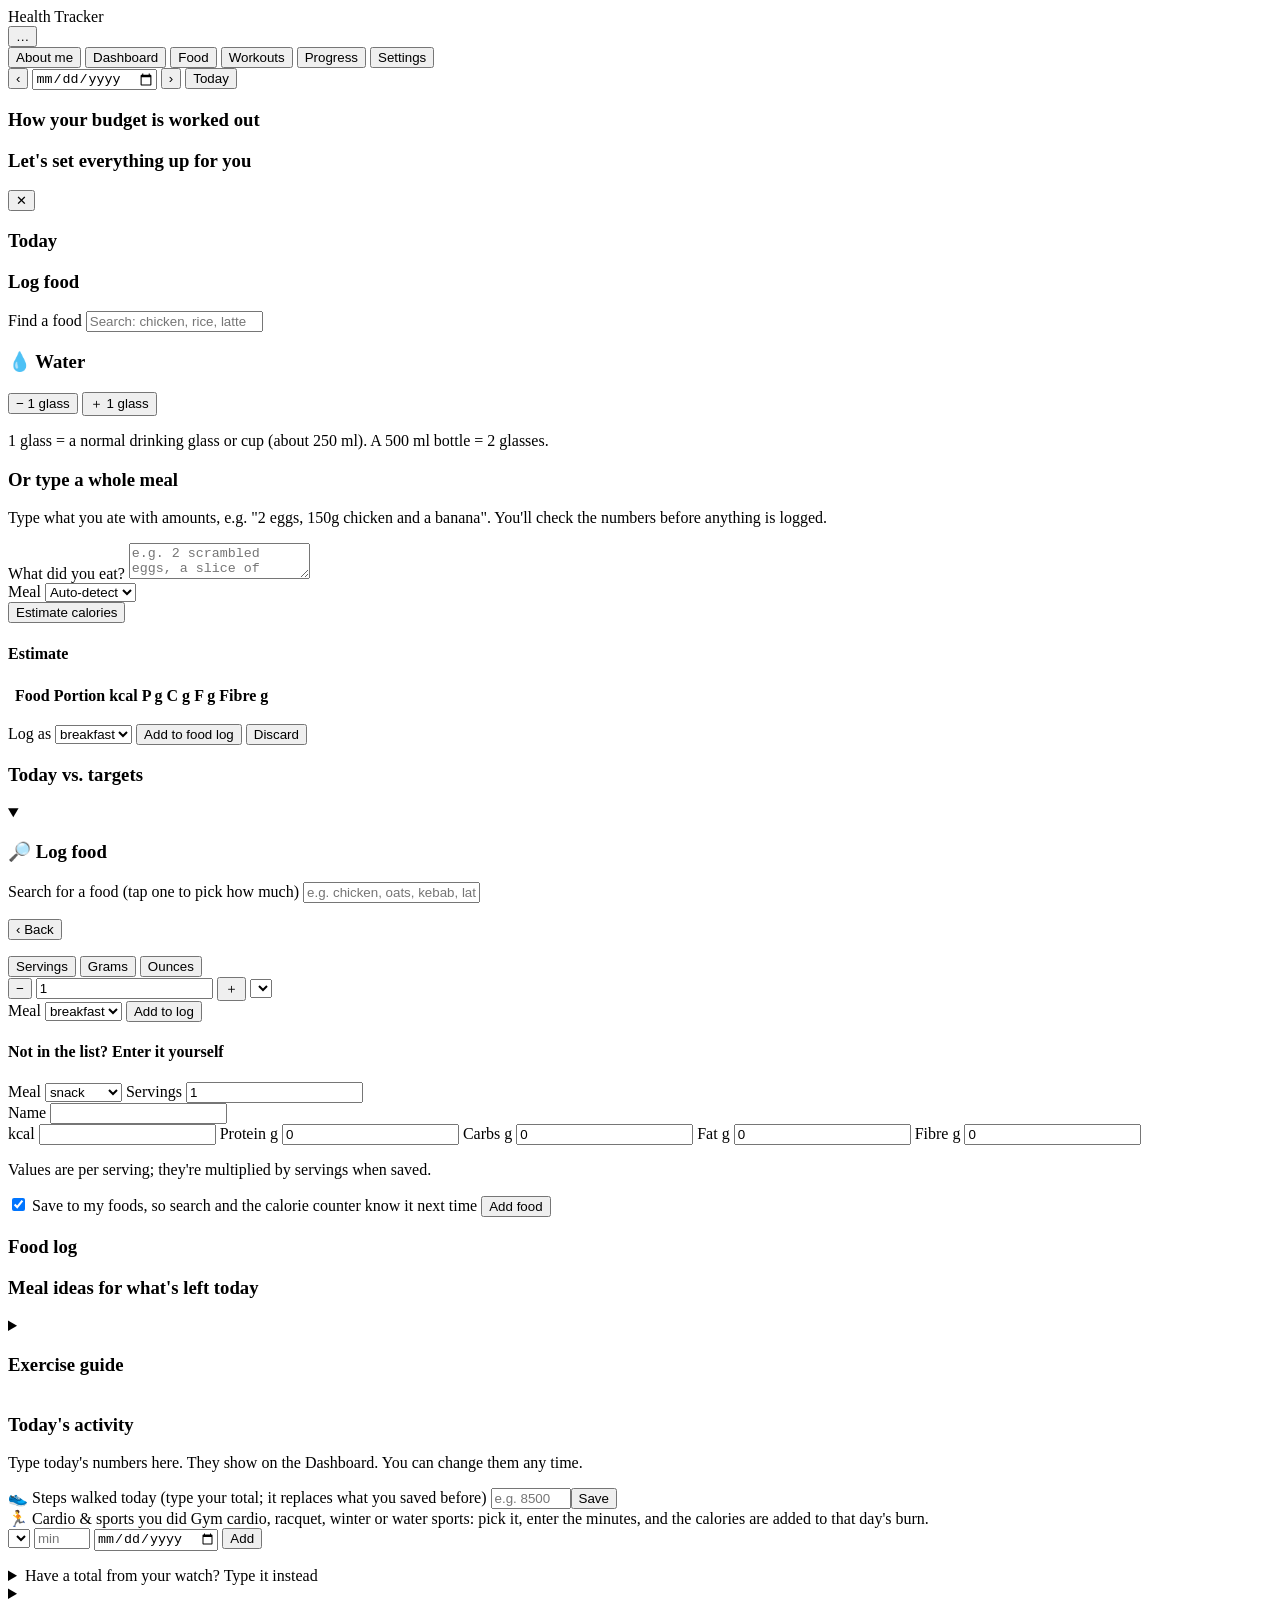
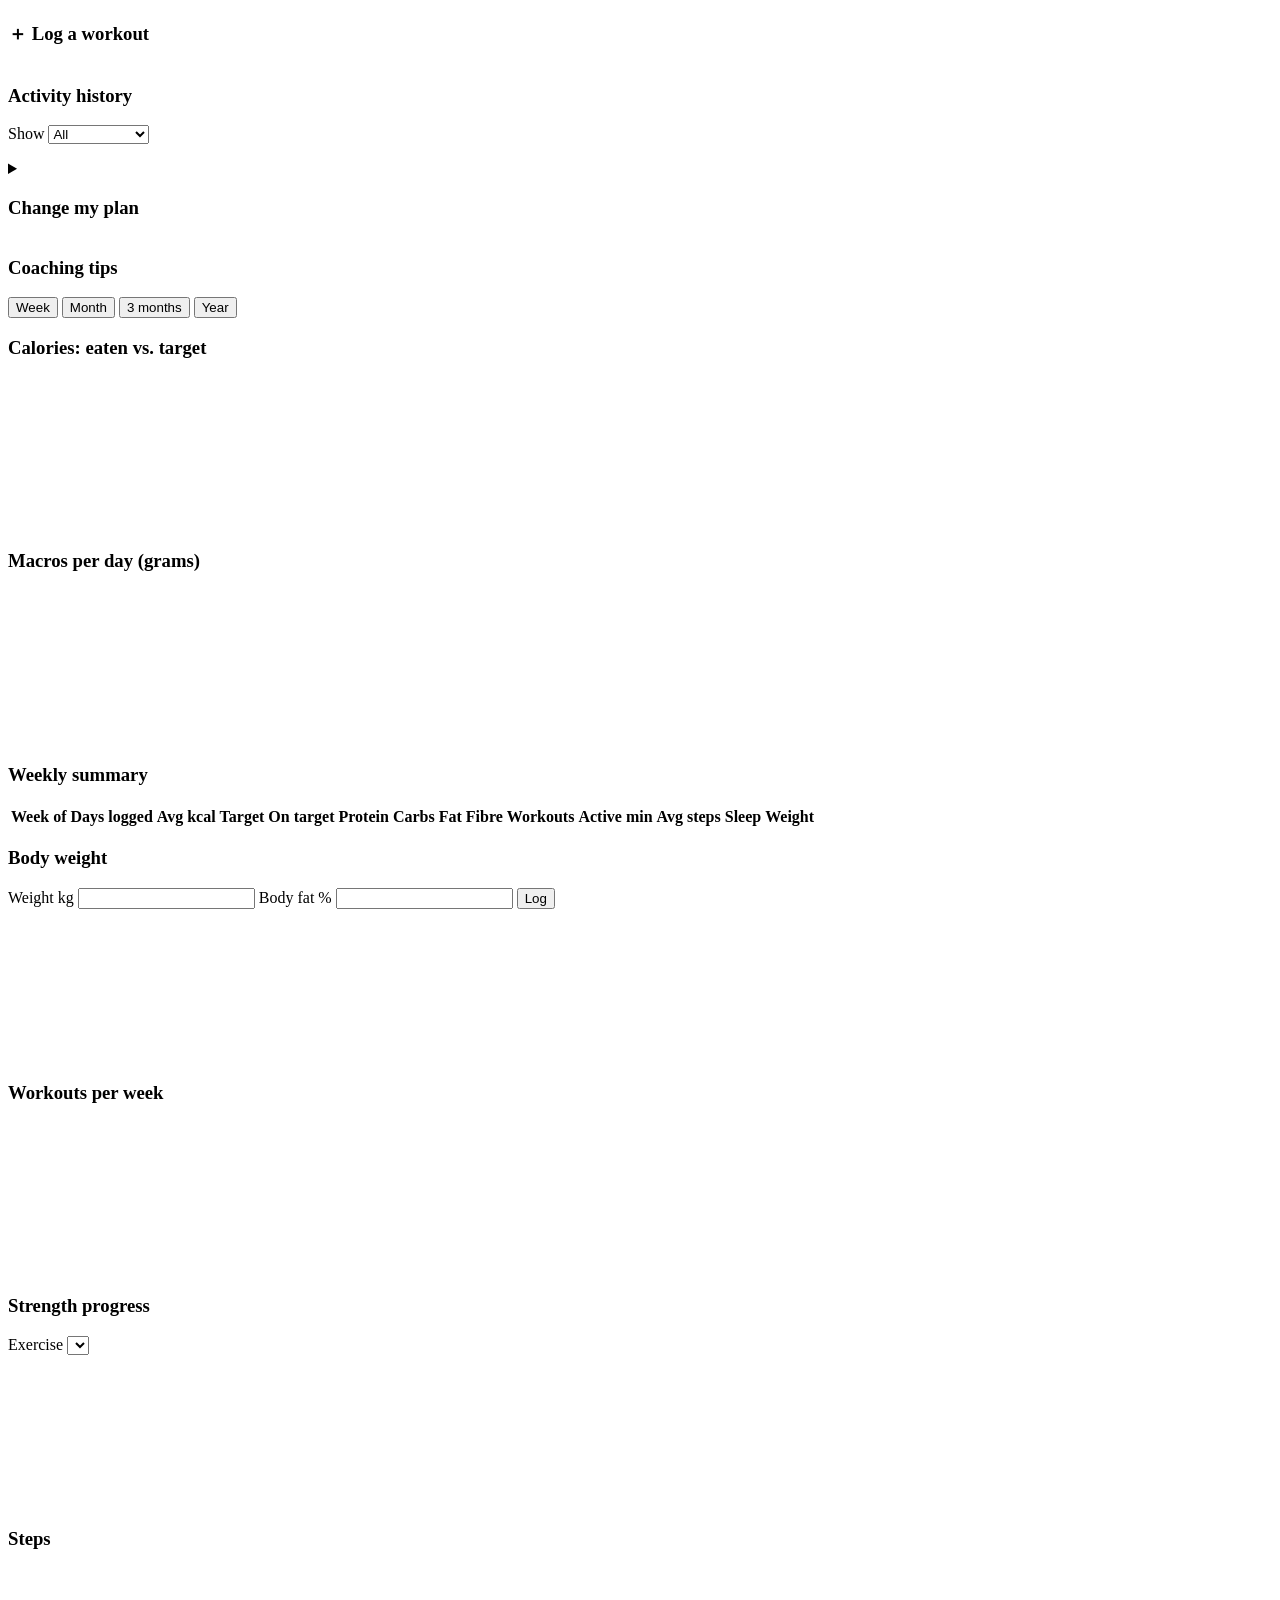
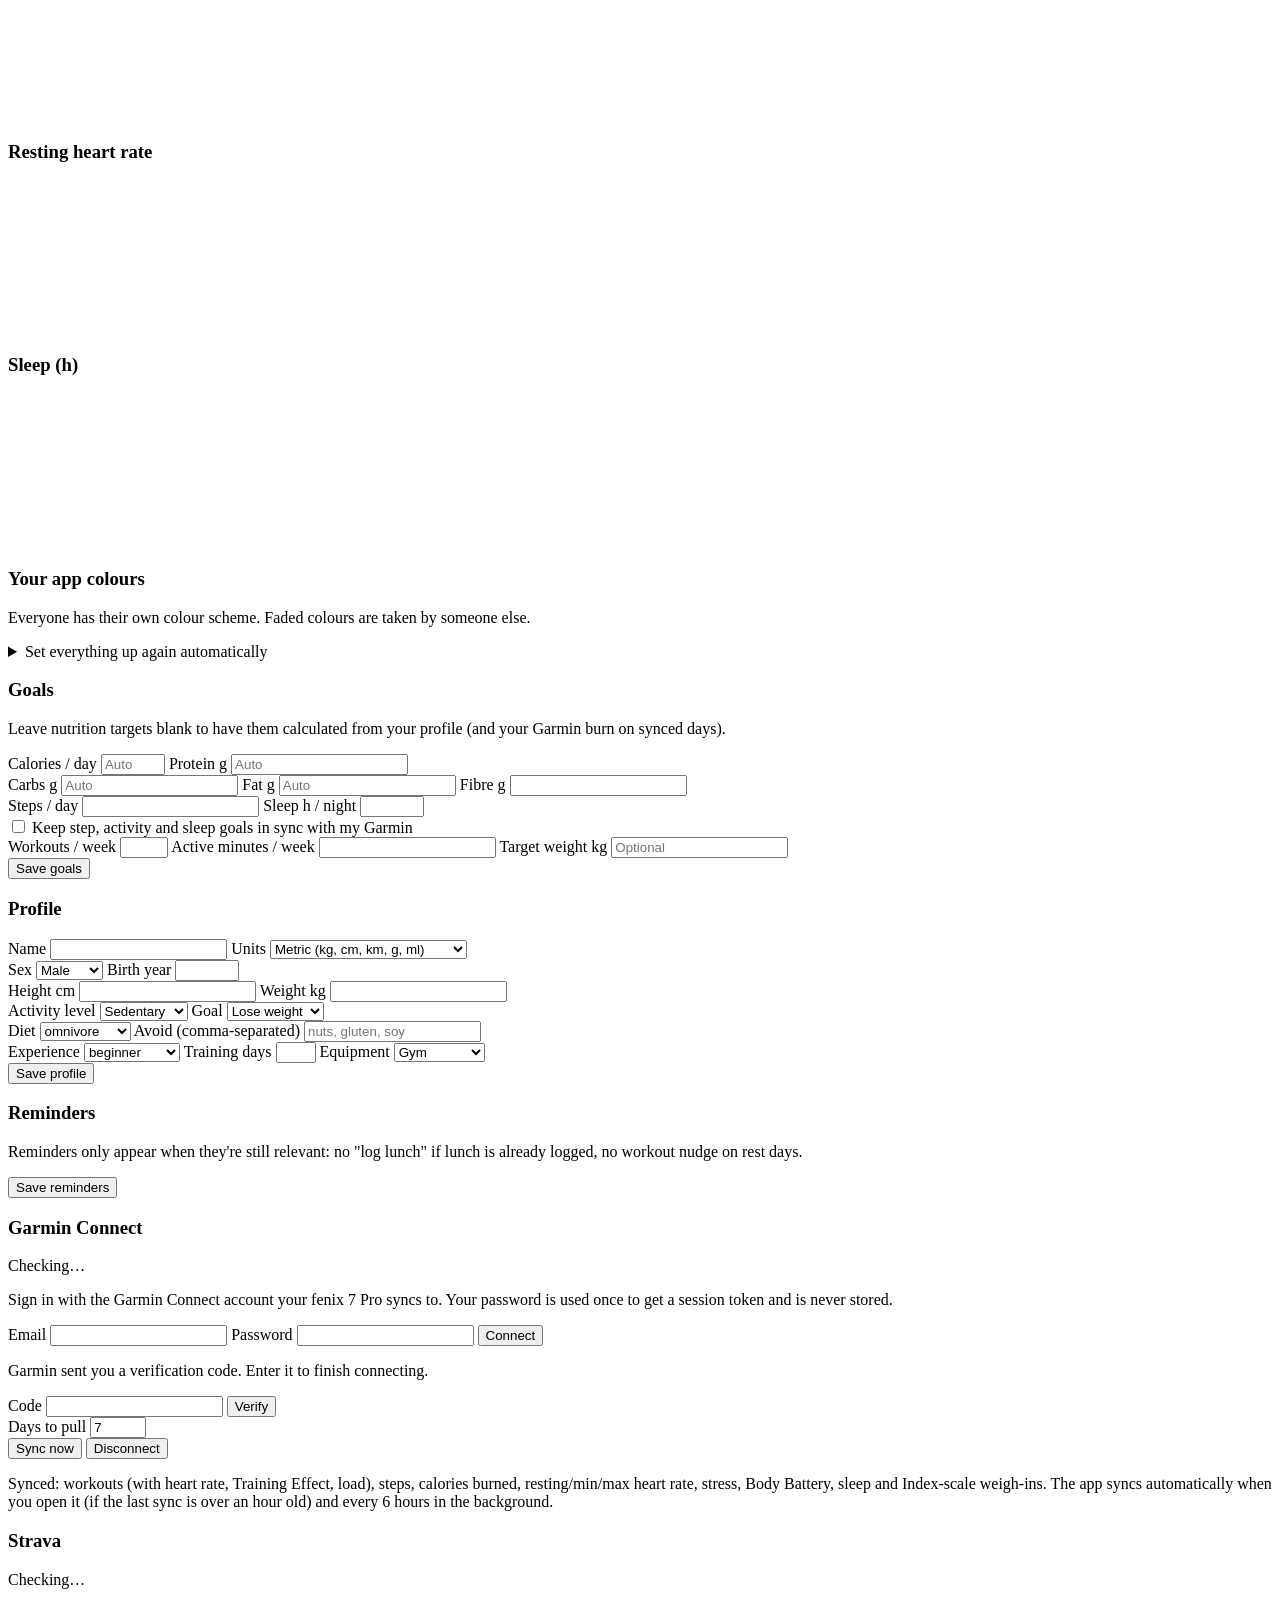
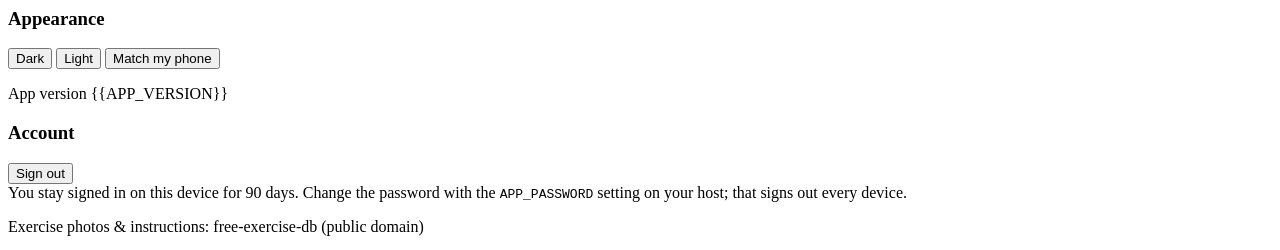
==== app/static/index.html @ 07bf52a0 "Muscle-group split option, belly & love-handle focus, and arms & shoulders priority - About me: choo" ====
<!doctype html>
<html lang="en">
<head>
  <meta charset="utf-8">
  <meta name="viewport" content="width=device-width, initial-scale=1, viewport-fit=cover">
  <meta name="theme-color" content="#050816">
  <meta name="apple-mobile-web-app-capable" content="yes">
  <meta name="apple-mobile-web-app-status-bar-style" content="black-translucent">
  <title>Health Tracker</title>
  <link rel="manifest" href="/static/manifest.json">
  <link rel="icon" href="/static/favicon-32.png" type="image/png" sizes="32x32">
  <link rel="apple-touch-icon" href="/static/apple-touch-icon.png">
  <meta name="apple-mobile-web-app-title" content="Health">
  <script>
    // Apply the saved theme before first paint (dark by default; "auto" follows the phone).
    (function () {
      var t = "dark";
      try { t = localStorage.getItem("theme") || "dark"; } catch (e) {}
      if (t === "auto") t = window.matchMedia && matchMedia("(prefers-color-scheme: light)").matches ? "light" : "dark";
      if (t === "light") document.documentElement.setAttribute("data-theme", "light");
      var m = document.querySelector('meta[name="theme-color"]');
      if (m) m.setAttribute("content", t === "light" ? "#f4f6fb" : "#050816");
    })();
  </script>
  <script>try{var sc=localStorage.getItem("scheme");if(sc&&sc!=="orange")document.documentElement.setAttribute("data-scheme",sc)}catch(e){}</script>
  <link rel="stylesheet" href="/static/styles.css">
  <script src="/static/vendor/chart.umd.js"></script>
</head>
<body>
<header class="topbar">
  <div class="brand"><img src="/static/logo-mark.png" alt="" class="brand-logo"><span class="brand-name">Health Tracker</span></div>
  <button type="button" id="whoBtn" class="who-btn" aria-label="Switch person"><span class="who-dot"></span><span class="who-name">…</span></button>
  <nav id="tabs" aria-label="Sections">
    <button data-view="about">About me</button>
    <button data-view="dashboard" class="active">Dashboard</button>
    <button data-view="diet">Food</button>
    <button data-view="exercise">Workouts</button>
    <button data-view="progress">Progress</button>
    <button data-view="settings">Settings</button>
  </nav>
  <span id="syncBadge" class="sync-badge hidden trim" title="Garmin sync"></span>
</header>

<main>
  <div id="banners" aria-live="polite"></div>

  <div class="daybar">
    <button id="prevDay" aria-label="Previous day">‹</button>
    <input type="date" id="day" aria-label="Date">
    <button id="nextDay" aria-label="Next day">›</button>
    <button id="todayBtn" class="ghost">Today</button>
  </div>

  <!-- TODAY -->
  <section id="view-about" class="view">
    <div class="card"><h3>How your budget is worked out</h3><ul class="who-maths" id="aboutMaths"></ul></div>
    <div class="card" id="aboutHost"></div>
  </section>

  <section id="view-dashboard" class="view active">
    <div class="card setup hidden trim" id="setupCard">
      <div class="row-between">
        <h3>Let's set everything up for you</h3>
        <button class="icon" id="setupDismiss" title="Hide" aria-label="Hide">✕</button>
      </div>
      <div class="auto-setup" data-auto-setup></div>
    </div>

    <div class="card hero trim" id="workoutHero"></div>

    <div class="card cluster-card" id="foodToday">
      <div class="row-between">
        <h3>Today</h3>
      </div>
      <div id="cluster"></div>
    </div>

    <div class="chips" id="dayChips"></div>

    <div class="card tip hidden trim" id="topTip"></div>

  </section>

  <!-- FOOD -->
  <section id="view-diet" class="view">
    <div class="card trim" id="pickCard">
      <h3>Log food</h3>
      <label class="search-label">Find a food <span class="muted small" id="foodDbCount2"></span>
        <input id="foodPick" type="search" placeholder="Search: chicken, rice, latte, kebab…" autocomplete="off">
      </label>
      <ul class="list suggestions" id="pickResults"></ul>
    </div>

    <div class="card" id="waterCard">
      <div class="row-between"><h3>💧 Water</h3><span class="muted small" id="waterSub"></span></div>
      <div class="water-glasses" id="waterGlasses"></div>
      <div class="water-btns">
        <button type="button" class="ghost" data-water="-1" aria-label="Remove a glass">− 1 glass</button>
        <button type="button" data-water="1">＋ 1 glass</button>
      </div>
      <p class="muted small">1 glass = a normal drinking glass or cup (about 250 ml). A 500 ml bottle = 2 glasses.</p>
    </div>

    <div class="card" id="mealPlanCard"></div>
    <div class="card" id="shoppingCard"></div>

    <div class="card" id="aiCard">
      <h3>Or type a whole meal</h3>
      <p class="trim muted small">Type what you ate with amounts, e.g. "2 eggs, 150g chicken and a banana". You'll check the numbers before anything is logged.</p>
      <form id="aiForm" class="form">
        <label>What did you eat?
          <textarea name="description" rows="2" placeholder="e.g. 2 scrambled eggs, a slice of sourdough with butter, and a latte with oat milk"></textarea>
        </label>
        <div class="row">
          <label>Meal
            <select name="meal"><option value="">Auto-detect</option><option>breakfast</option><option>lunch</option><option>dinner</option><option>snack</option></select>
          </label>
        </div>
        <button type="submit" id="aiSubmit">Estimate calories</button>
      </form>
      <div id="aiResult" class="hidden">
        <h4>Estimate <span class="muted small" id="aiTotals"></span></h4>
        <div class="table-wrap"><table class="ai-table"><thead><tr>
          <th></th><th>Food</th><th>Portion</th><th>kcal</th><th>P g</th><th>C g</th><th>F g</th><th>Fibre g</th><th></th>
        </tr></thead><tbody id="aiItems"></tbody></table></div>
        <p class="small" id="aiNotes"></p>
        <div class="row actions">
          <label>Log as
            <select id="aiMeal"><option>breakfast</option><option>lunch</option><option>dinner</option><option>snack</option></select>
          </label>
          <button type="button" id="aiLog">Add to food log</button>
          <button type="button" class="ghost" id="aiDiscard">Discard</button>
        </div>
      </div>
    </div>

    <div class="trim card">
      <h3>Today vs. targets</h3>
      <div id="macroBars"></div>
      <p class="muted small" id="targetSource"></p>
    </div>

    <div class="grid two">
      <details class="card fold" id="logFoodCard" open>
        <summary><h3>🔎 Log food</h3></summary>
        <label>Search for a food <span class="muted small">(tap one to pick how much)</span> <span class="muted small" id="foodDbCount"></span>
          <input id="foodSearch" placeholder="e.g. chicken, oats, kebab, latte" autocomplete="off">
        </label>
        <ul class="list suggestions" id="foodResults"></ul>
        <div id="pickPanel" class="pick-panel hidden">
        <div class="dlg-bar inline"><button type="button" class="back-btn" id="pickClose" aria-label="Back">‹ Back</button><strong id="pickName"></strong></div>
        <p class="muted small" id="pickBase"></p>
        <div class="unit-seg" id="unitSeg" role="group" aria-label="Measure by">
          <button type="button" data-seg="serving">Servings</button>
          <button type="button" data-seg="g">Grams</button>
          <button type="button" data-seg="oz">Ounces</button>
        </div>
        <div class="amount-row">
          <button type="button" class="step" data-step="-1" aria-label="Less">−</button>
          <input id="pickAmount" type="number" inputmode="decimal" min="0" step="any" value="1" aria-label="Amount">
          <button type="button" class="step" data-step="1" aria-label="More">＋</button>
          <select id="pickUnit" aria-label="Unit"></select>
        </div>
        <div class="quick-amounts" id="pickQuick"></div>
        <div class="pick-result" id="pickResult"></div>
        <div class="row">
          <label>Meal <select id="pickMeal"><option>breakfast</option><option>lunch</option><option>dinner</option><option>snack</option></select></label>
          <button type="button" id="pickAdd">Add to log</button>
        </div>
      </div>
        <h4 class="manual-h">Not in the list? Enter it yourself</h4>
        <form id="foodForm" class="form">
          <div class="row">
            <label>Meal
              <select name="meal"><option>breakfast</option><option>lunch</option><option>dinner</option><option selected>snack</option></select>
            </label>
            <label>Servings <input name="servings" type="number" step="0.25" min="0.25" value="1"></label>
          </div>
          <label>Name <input name="name" required></label>
          <div class="row">
            <label>kcal <input name="calories" type="number" step="1" min="0" required></label>
            <label>Protein g <input name="protein_g" type="number" step="0.1" min="0" value="0"></label>
            <label>Carbs g <input name="carbs_g" type="number" step="0.1" min="0" value="0"></label>
            <label>Fat g <input name="fat_g" type="number" step="0.1" min="0" value="0"></label>
            <label>Fibre g <input name="fiber_g" type="number" step="0.1" min="0" value="0"></label>
          </div>
          <p class="trim muted small">Values are per serving; they're multiplied by servings when saved.</p>
          <label class="check"><input type="checkbox" name="remember" checked> Save to my foods, so search and the calorie counter know it next time</label>
          <button type="submit">Add food</button>
        </form>
      </details>
      <div class="card">
        <h3>Food log</h3>
        <div id="foodLog"></div>
      </div>
    </div>

    <div class="trim card">
      <h3>Meal ideas for what's left today</h3>
      <ul id="dietTips" class="tips"></ul>
      <div id="mealSuggestions" class="grid three"></div>
    </div>
  </section>

  <!-- WORKOUTS (plan + log + history) -->
  <section id="view-exercise" class="view">
    <div id="activePlan"></div>
      <details class="trim card fold" id="exGuide">
        <summary><h3>Exercise guide</h3></summary>
        <p class="muted small">Every exercise with a moving demonstration and the muscles it works. Tap one to see it.</p>
        <div class="row">
          <label>Body part <select id="guidePart"></select></label>
          <label>Search <input id="guideSearch" type="search" placeholder="e.g. row, squat" autocomplete="off"></label>
        </div>
        <ul class="list guide-list" id="guideList"></ul>
      </details>

      <div class="card" id="stepsCard">
        <h3>Today's activity</h3>
        <p class="muted small">Type today's numbers here. They show on the Dashboard. You can change them any time.</p>
        <form id="stepsForm" class="daylog-row">
          <label>👟 Steps walked today (type your total; it replaces what you saved before) <span class="muted small" id="stepsSub"></span>
            <span class="daylog-in"><input name="steps" type="number" inputmode="numeric" min="0" max="200000" placeholder="e.g. 8500" required><button type="submit">Save</button></span></label>
        </form>
        <div class="daylog-row" id="cardioLogBox">
          <span class="cl-title">🏃 Cardio &amp; sports you did</span>
          <span class="small muted">Gym cardio, racquet, winter or water sports: pick it, enter the minutes, and the calories are added to that day's burn.</span>
          <form id="cardioLogForm" class="cl-add">
            <select name="activity" id="cardioAct" aria-label="Activity"></select>
            <input name="minutes" type="number" inputmode="numeric" min="1" max="600" placeholder="min" aria-label="Minutes" required>
            <input name="day" type="date" aria-label="Day" class="cl-day">
            <button type="submit">Add</button>
          </form>
          <div class="cl-preview" id="cardioPreview"></div>
          <ul class="cl-list" id="cardioLogList"></ul>
          <p class="small" id="cardioBurn"></p>
          <details class="small"><summary class="muted">Have a total from your watch? Type it instead</summary>
            <form id="burnForm" class="daylog-in" style="margin-top:6px">
              <input name="burned" type="number" inputmode="numeric" min="0" max="10000" placeholder="e.g. 3100" required><button type="submit">Save</button>
            </form>
            <span class="muted" id="burnSub"></span>
          </details>
        </div>
      </div>

      <details class="card fold" id="logWorkoutCard">
        <summary><h3>＋ Log a workout</h3></summary>
        <div class="row-between">
          <span class="muted small trim">Or let your fenix record it; it syncs automatically.</span>
          <button type="button" class="ghost small-btn" id="loadPlan">Load today's plan</button>
        </div>
        <form id="activityForm" class="form">
          <div class="row">
            <label>Type
              <select name="activity_type">
                <option value="strength_training">Strength</option><option value="running">Run</option>
                <option value="cycling">Ride</option><option value="walking">Walk</option>
                <option value="hiking">Hike</option><option value="lap_swimming">Swim</option>
                <option value="hiit">HIIT</option><option value="yoga">Yoga</option><option value="other">Other</option>
              </select>
            </label>
            <label>Start <input name="start_time" type="datetime-local" required></label>
          </div>
          <label>Workout <select name="name" id="workoutName"><option value="">Pick a workout…</option></select></label>
          <div class="row">
            <label>Duration (min) <input name="minutes" type="number" min="1" required></label>
            <label>Distance <span data-ulabel="distance">km</span> <input data-unit="distance" name="distance_km" type="number" step="0.01" min="0"></label>
            <label>kcal <input name="calories" type="number" min="0"></label>
            <label>Avg HR <input name="avg_hr" type="number" min="30" max="230"></label>
          </div>
          <fieldset>
            <legend>Sets: exercise, reps, weight</legend>
            <div id="setRows"></div>
            <button type="button" class="ghost" id="addSet">+ Add set</button>
          </fieldset>
          <label>Notes <textarea name="notes" rows="2"></textarea></label>
          <button type="submit">Save workout</button>
        </form>
        <p class="trim muted small">Workouts recorded on your fenix appear here automatically after a Garmin sync.</p>
      </details>
      <div class="card trim">
        <h3>Activity history</h3>
        <div class="row">
          <label>Show
            <select id="actFilter"><option value="">All</option><option value="garmin">From Garmin</option><option value="manual">Logged here</option></select>
          </label>
        </div>
        <ul class="list history" id="activityList"></ul>
      </div>
    <details class="card fold" id="changePlan">
      <summary><h3>Change my plan</h3></summary>
    <div id="garminPlanCard" class="trim">
      <h3>Use my Garmin workouts</h3>
      <p class="muted small">Pick the workouts you saved in Garmin Connect. The app adapts them to your goal and equipment
        (from your profile), spreads them over your week, adds cardio days if you're losing weight, and can put
        everything on your fenix via your Garmin calendar. Your originals are never changed.</p>
      <div id="garminPlanBody"><button type="button" class="ghost" id="loadGarminWorkouts">Load my Garmin workouts</button></div>
      <p class="small" id="watchPlanStatus"></p>
    </div>
    <div>
      <h4>Or build a new plan</h4>
      <form id="planForm" class="form">
        <div class="row">
          <label>Goal
            <select name="goal">
              <option value="strength">Strength</option>
              <option value="hypertrophy">Muscle gain</option>
              <option value="fat_loss">Weight loss</option>
              <option value="endurance">Cardio / endurance</option>
              <option value="general">General fitness</option>
            </select>
          </label>
          <label>Days / week <select name="days_per_week"><option value="">From goals</option><option>2</option><option>3</option><option>4</option><option>5</option><option>6</option></select></label>
          <label>Weeks <input name="weeks" type="number" min="1" max="16" value="4"></label>
          <label>Equipment <select name="equipment"><option value="">From profile</option><option value="gym">Gym</option><option value="home">Home (dumbbells/bands)</option><option value="bodyweight">Bodyweight</option></select></label>
        </div>
        <label class="check"><input type="checkbox" name="include_cardio" checked> Include cardio days (with heart-rate zones for your fenix)</label>
        <button type="submit">Build plan</button>
      </form>
    </div>
    <div>
      <h4>Saved plans</h4>
      <ul class="list" id="planList"></ul>
    </div>
    </details>
  </section>

  <!-- PROGRESS -->
  <section id="view-progress" class="view">
    <div class="card" id="weeklyCard"></div>

    <div class="card">
      <h3>Coaching tips</h3>
      <ul class="recs" id="dashRecs"></ul>
    </div>
    <div class="seg" role="tablist" id="rangeSeg">
      <button data-days="7">Week</button>
      <button data-days="30" class="active">Month</button>
      <button data-days="90">3 months</button>
      <button data-days="365">Year</button>
    </div>

    <div class="card">
      <h3>Calories: eaten vs. target</h3>
      <div class="chart"><canvas id="calChart" role="img" aria-label="Daily calories eaten compared with target"></canvas></div>
      <p class="muted small" id="calSummary"></p>
    </div>
    <div class="trim card">
      <h3>Macros per day (grams)</h3>
      <div class="chart"><canvas id="macroChart" role="img" aria-label="Daily protein, carbs and fat in grams"></canvas></div>
    </div>
    <div class="trim card">
      <h3>Weekly summary</h3>
      <div class="table-wrap"><table id="weeklyTable"><thead><tr>
        <th>Week of</th><th>Days logged</th><th>Avg kcal</th><th>Target</th><th>On target</th><th>Protein</th><th>Carbs</th><th>Fat</th><th>Fibre</th><th>Workouts</th><th>Active min</th><th>Avg steps</th><th>Sleep</th><th>Weight</th>
      </tr></thead><tbody></tbody></table></div>
    </div>

    <div class="grid two">
      <div class="card">
        <h3>Body weight</h3>
        <form id="weightForm" class="row inline-form">
          <label>Weight <span data-ulabel="mass">kg</span> <input data-unit="mass" name="weight_kg" type="number" step="0.1" required></label>
          <label>Body fat % <input name="body_fat_pct" type="number" step="0.1"></label>
          <button type="submit">Log</button>
        </form>
        <div class="chart"><canvas id="weightChart" role="img" aria-label="Body weight over time"></canvas></div>
        <p class="muted small" id="weightSummary"></p>
      </div>
      <div class="card">
        <h3>Workouts per week</h3>
        <div class="chart"><canvas id="volumeChart" role="img" aria-label="Workouts and minutes per week"></canvas></div>
      </div>
    </div>

    <div class="trim card">
      <div class="row-between">
        <h3>Strength progress</h3>
        <label class="inline">Exercise <select id="exercisePick"></select></label>
      </div>
      <div class="chart"><canvas id="strengthChart" role="img" aria-label="Strength progress for the selected exercise"></canvas></div>
      <p class="muted small" id="strengthSummary"></p>
    </div>

    <div class="grid three">
      <div class="card"><h3>Steps</h3><div class="chart small"><canvas id="stepsChart" role="img" aria-label="Daily steps"></canvas></div></div>
      <div class="trim card"><h3>Resting heart rate</h3><div class="chart small"><canvas id="rhrChart" role="img" aria-label="Resting heart rate"></canvas></div></div>
      <div class="trim card"><h3>Sleep (h)</h3><div class="chart small"><canvas id="sleepChart" role="img" aria-label="Hours of sleep"></canvas></div></div>
    </div>
  </section>

  <!-- SETTINGS -->
  <section id="view-settings" class="view">
    <div class="card"><h3>Your app colours</h3>
      <p class="small muted">Everyone has their own colour scheme. Faded colours are taken by someone else.</p>
      <div class="scheme-picks" id="schemePicks"></div></div>
    <div class="grid two">
      <div class="card" id="goalsCard">
        <details class="auto-again">
          <summary>Set everything up again automatically</summary>
          <div class="auto-setup" data-auto-setup></div>
        </details>
        <h3>Goals</h3>
        <form id="goalsForm" class="form">
          <p class="trim muted small">Leave nutrition targets blank to have them calculated from your profile (and your Garmin burn on synced days).</p>
          <div class="row">
            <label>Calories / day <input name="calorie_target" type="number" min="800" max="8000" placeholder="Auto"></label>
            <label>Protein g <input name="protein_target_g" type="number" min="0" placeholder="Auto"></label>
          </div>
          <div class="row">
            <label>Carbs g <input name="carbs_target_g" type="number" min="0" placeholder="Auto"></label>
            <label>Fat g <input name="fat_target_g" type="number" min="0" placeholder="Auto"></label>
            <label>Fibre g <input name="fiber_target_g" type="number" min="0"></label>
          </div>
          <div class="row">
            <label>Steps / day <input name="steps_target" type="number" min="0" step="500"></label>
            <label>Sleep h / night <input name="sleep_target_h" type="number" min="3" max="14" step="0.5"></label>
          </div>
          <label class="check trim"><input type="checkbox" name="follow_garmin"> Keep step, activity and sleep goals in sync with my Garmin</label>
          <div class="row">
            <label>Workouts / week <input name="workouts_per_week" type="number" min="0" max="14"></label>
            <label>Active minutes / week <input name="active_minutes_per_week" type="number" min="0" step="10"></label>
            <label>Target weight <span data-ulabel="mass">kg</span> <input data-unit="mass" name="target_weight_kg" type="number" step="0.1" placeholder="Optional"></label>
          </div>
          <button type="submit">Save goals</button>
        </form>
      </div>

      <div class="card">
        <h3>Profile</h3>
        <form id="profileForm" class="form">
          <label>Name <input name="name"></label>
          <label>Units
            <select name="units" id="unitsSelect"><option value="metric">Metric (kg, cm, km, g, ml)</option><option value="imperial">Imperial (lb, ft/in, mi, oz, fl oz)</option></select>
          </label>
          <div class="row">
            <label>Sex <select name="sex"><option value="male">Male</option><option value="female">Female</option></select></label>
            <label>Birth year <input name="birth_year" type="number" min="1900" max="2100"></label>
          </div>
          <div class="row">
            <label>Height <span data-ulabel="length">cm</span> <input data-unit="length" name="height_cm" type="number" step="0.1"></label>
            <label>Weight <span data-ulabel="mass">kg</span> <input data-unit="mass" name="weight_kg" type="number" step="0.1"></label>
          </div>
          <div class="row">
            <label>Activity level
              <select name="activity_level">
                <option value="sedentary">Sedentary</option><option value="light">Light</option>
                <option value="moderate">Moderate</option><option value="active">Active</option><option value="very_active">Very active</option>
              </select>
            </label>
            <label>Goal <select name="goal"><option value="lose">Lose weight</option><option value="maintain">Maintain</option><option value="gain">Gain muscle</option></select></label>
          </div>
          <div class="row">
            <label>Diet <select name="diet_type"><option>omnivore</option><option>pescatarian</option><option>vegetarian</option><option>vegan</option></select></label>
            <label>Avoid (comma-separated) <input name="allergies" placeholder="nuts, gluten, soy"></label>
          </div>
          <div class="row">
            <label>Experience <select name="experience"><option>beginner</option><option>intermediate</option><option>advanced</option></select></label>
            <label>Training days <input name="training_days" type="number" min="1" max="7"></label>
            <label>Equipment <select name="equipment"><option value="gym">Gym</option><option value="home">Home</option><option value="bodyweight">Bodyweight</option></select></label>
          </div>
          <button type="submit">Save profile</button>
        </form>
      </div>
    </div>

    <div class="grid two">
      <div class="card" id="remindersCard">
        <h3>Reminders</h3>
        <p class="trim muted small">Reminders only appear when they're still relevant: no "log lunch" if lunch is already logged, no workout nudge on rest days.</p>
        <div id="notifyState" class="small"></div>
        <form id="remindersForm" class="form">
          <div id="reminderRows"></div>
          <button type="submit">Save reminders</button>
        </form>
      </div>

      <div class="card trim" id="garminCard">
        <h3>Garmin Connect</h3>
        <p id="garminStatus" class="muted">Checking…</p>
        <form id="garminLogin" class="form hidden">
          <p class="small muted">Sign in with the Garmin Connect account your fenix 7 Pro syncs to. Your password is used once to get a session token and is never stored.</p>
          <label>Email <input name="email" type="email" required autocomplete="username"></label>
          <label>Password <input name="password" type="password" required autocomplete="current-password"></label>
          <button type="submit">Connect</button>
        </form>
        <form id="garminMfa" class="form hidden">
          <p class="small">Garmin sent you a verification code. Enter it to finish connecting.</p>
          <label>Code <input name="code" inputmode="numeric" required></label>
          <button type="submit">Verify</button>
        </form>
        <div id="garminConnected" class="hidden">
          <div class="row">
            <label>Days to pull <input id="syncDays" type="number" min="1" max="365" value="7"></label>
          </div>
          <div class="row actions">
            <button id="syncBtn">Sync now</button>
            <button id="logoutBtn" class="ghost">Disconnect</button>
          </div>
          <pre id="syncResult" class="small"></pre>
        </div>
        <p class="trim small muted">Synced: workouts (with heart rate, Training Effect, load), steps, calories burned, resting/min/max heart rate, stress, Body Battery, sleep and Index-scale weigh-ins. The app syncs automatically when you open it (if the last sync is over an hour old) and every 6 hours in the background.</p>
      </div>
    </div>
    <div class="trim card" id="stravaCard">
      <h3>Strava</h3>
      <div id="stravaBody"><p class="muted">Checking…</p></div>
    </div>
    <div class="card" id="appearanceCard">
      <h3>Appearance</h3>
      <div class="theme-row" role="group" aria-label="Theme">
        <button type="button" class="ghost" data-theme-choice="dark">Dark</button>
        <button type="button" class="ghost" data-theme-choice="light">Light</button>
        <button type="button" class="ghost" data-theme-choice="auto">Match my phone</button>
      </div>
    </div>
    <p class="muted small app-version">App version {{APP_VERSION}}</p>
    <div class="card hidden" id="accountCard">
        <div class="row-between"><h3>Account</h3><button type="button" class="ghost small-btn" id="signOut">Sign out</button></div>
        <p class="muted small" style="margin:0">You stay signed in on this device for 90 days. Change the password with the <code>APP_PASSWORD</code> setting on your host; that signs out every device.</p>
      </div>
    <p class="small muted center credit">Exercise photos &amp; instructions: free-exercise-db (public domain)</p>
  </section>
</main>

<dialog id="exDialog" class="ex-dialog">
  <div class="dlg-bar"><button type="button" class="back-btn" id="exClose" aria-label="Back">‹ Back</button><h3 id="exTitle"></h3></div>
  <div class="ex-pic hidden" id="exPic"></div>
  <h4 class="ex-h">Muscles worked</h4>
  <div class="ex-muscles" id="exMuscles"></div>
  <h4>How to do it</h4>
  <ol class="ex-cues" id="exCues"></ol>
  <ul class="ex-tips" id="exTips"></ul>
  <p class="credit small muted" id="exCredit"></p>
</dialog>

<dialog id="whoDialog" class="who-dialog">
  <div class="who-pick">
    <h3>Who's tracking?</h3>
    <p class="small muted">Each person has their own dashboard, food log, workouts and plan.</p>
    <div id="whoList" class="who-list"></div>
    <button type="button" id="whoEditBtn">✎ View / edit my profile</button>
    <button type="button" class="ghost" id="whoAddBtn">＋ Add a person</button>
    <button type="button" class="ghost" id="whoClose">Back</button>
  </div>
  <form id="whoAddForm" class="form hidden" novalidate>
    <h3 id="whoFormTitle">Add a person</h3>
    <p class="small muted" id="whoFormNote"></p>
    <fieldset><legend>About you</legend>
      <label>Name <input name="name" maxlength="60" required></label>
      <div class="row">
        <label>Sex <select name="sex" required><option value="" selected disabled>Choose…</option><option value="male">Male</option><option value="female">Female</option></select></label>
        <label>Birth year <input name="birth_year" type="number" inputmode="numeric" min="1920" max="2020" required placeholder="e.g. 1990"></label>
      </div>
      <div class="row">
        <label>Height (cm) <input name="height_cm" type="number" inputmode="decimal" min="100" max="250" step="0.1" required></label>
        <label>Weight today (kg) <input name="weight_kg" type="number" inputmode="decimal" min="30" max="350" step="0.1" required></label>
      </div>
      <label>How active is a normal day, not counting workouts?
        <select name="activity_level" required><option value="" selected disabled>Choose…</option>
          <option value="sedentary">Mostly sitting (desk job, little walking)</option>
          <option value="light">Light: some walking or standing (under ~7,000 steps)</option>
          <option value="moderate">Moderate: on my feet a lot (~7,000–10,000 steps)</option>
          <option value="active">Active: physical job or 10,000+ steps</option>
          <option value="very_active">Very active: hard physical work all day</option>
        </select></label>
    </fieldset>
    <fieldset><legend>Weight goal</legend>
      <label>What do you want to do with your weight?
        <select name="weight_goal" required><option value="" selected disabled>Choose…</option><option value="lose">Lose weight</option><option value="maintain">Keep my weight</option><option value="gain">Gain weight</option></select></label>
      <div class="row wg-more">
        <label>Goal weight (kg) <input name="target_weight_kg" type="number" inputmode="decimal" min="30" max="350" step="0.1"></label>
        <label>In how many weeks? <input name="goal_weeks" type="number" inputmode="numeric" min="1" max="104" placeholder="e.g. 12"></label>
      </div>
    </fieldset>
    <fieldset><legend>Muscle &amp; fitness goal</legend>
      <label>What do you want from training?
        <select name="muscle_goal" required><option value="" selected disabled>Choose…</option>
          <option value="tone">Tone up and get firmer</option>
          <option value="build">Build muscle size</option>
          <option value="strength">Get stronger</option>
          <option value="none">No muscle goal (just stay healthy)</option>
        </select></label>
      <span class="small">Areas to focus on (tick any):</span>
      <div class="tickset" data-group="focus_areas">
        <label><input type="checkbox" value="waist"> Belly &amp; love handles</label><label><input type="checkbox" value="core"> Core / abs</label><label><input type="checkbox" value="shoulders"> Shoulders</label>
        <label><input type="checkbox" value="arms"> Arms</label><label><input type="checkbox" value="back"> Back &amp; posture</label>
        <label><input type="checkbox" value="chest"> Chest</label><label><input type="checkbox" value="legs"> Legs</label>
        <label><input type="checkbox" value="glutes"> Glutes</label><label><input type="checkbox" value="cardio"> Stamina / cardio</label>
        <label><input type="checkbox" value="flexibility"> Flexibility</label>
      </div>
    </fieldset>
    <fieldset><legend>Training</legend>
      <div class="row">
        <label>Workout days a week <select name="training_days" required><option value="" selected disabled>Choose…</option><option value="0">None yet</option><option>1</option><option>2</option><option>3</option><option>4</option><option>5</option><option>6</option></select></label>
        <label>Minutes per workout <select name="session_minutes" required><option value="" selected disabled>Choose…</option><option value="20">20</option><option value="30">30</option><option value="45">45</option><option value="60">60</option><option value="75">75</option><option value="90">90</option></select></label>
      </div>
      <div class="row">
        <label>Fitness level <select name="experience" required><option value="" selected disabled>Choose…</option><option value="beginner">Beginner</option><option value="intermediate">Some experience</option><option value="advanced">Very fit</option></select></label>
        <span></span>
      </div>
      <label>How should your workout days be organised?
        <select name="split_style" required><option value="" selected disabled>Choose…</option>
          <option value="body_part">Muscle groups per day (e.g. chest &amp; triceps, back &amp; biceps, legs, shoulders &amp; abs)</option>
          <option value="ppl">Push / pull / legs</option>
          <option value="upper_lower">Upper body / lower body</option>
          <option value="full_body">Full body every session</option>
          <option value="auto">Let the app choose for my level</option>
        </select></label>
      <span class="small"><b>Where do you train?</b></span>
      <div class="place-cards" role="radiogroup">
        <label class="place"><input type="radio" name="train_place" value="full_gym"><span class="pi">🏢</span><b>Full gym</b><span class="small muted">Barbells, machines, cables, dumbbells</span></label>
        <label class="place"><input type="radio" name="train_place" value="home_gym"><span class="pi">🏠</span><b>Home gym</b><span class="small muted">Dumbbells, bench, maybe a barbell or pull-up bar</span></label>
        <label class="place"><input type="radio" name="train_place" value="home_light"><span class="pi">🛋️</span><b>At home, light weights</b><span class="small muted">Bodyweight plus light dumbbells or bands</span></label>
        <label class="place"><input type="radio" name="train_place" value="none"><span class="pi">🤸</span><b>No equipment</b><span class="small muted">Bodyweight only</span></label>
      </div>
      <details class="eq-fine"><summary class="small">Fine-tune exactly what you have (optional)</summary>
      <div class="tickset" data-group="equipment_list">
        <label><input type="checkbox" value="dumbbells"> Dumbbells</label><label><input type="checkbox" value="barbell"> Barbell + squat rack</label>
        <label><input type="checkbox" value="bench"> Adjustable bench</label><label><input type="checkbox" value="cable"> Cable machine</label>
        <label><input type="checkbox" value="machines"> Weight machines</label>
        <label><input type="checkbox" value="pullup"> Pull-up bar / dip station</label><label><input type="checkbox" value="bands"> Resistance bands</label>
        <label><input type="checkbox" value="kettlebell"> Kettlebells</label><label><input type="checkbox" value="cardio"> Cardio machines</label>
      </div></details>
      <span class="small">Any pain or injuries to protect? (tick at least one)</span>
      <div class="tickset" data-group="injuries">
        <label><input type="checkbox" value="none"> None</label><label><input type="checkbox" value="knees"> Knees</label>
        <label><input type="checkbox" value="lower_back"> Lower back</label><label><input type="checkbox" value="shoulders"> Shoulders</label>
        <label><input type="checkbox" value="wrists"> Wrists</label><label><input type="checkbox" value="neck"> Neck</label>
      </div>
    </fieldset>
    <fieldset><legend>Food</legend>
      <label>How you eat <select name="diet_type" required><option value="" selected disabled>Choose…</option><option value="omnivore">No restrictions</option><option value="vegetarian">Vegetarian</option><option value="vegan">Vegan</option><option value="pescatarian">Pescatarian</option></select></label>
      <label>Food allergies (optional, separate with commas) <input name="allergies" placeholder="e.g. peanuts, shellfish"></label>
    </fieldset>
    <label class="check hidden" id="whoRebuild"><input type="checkbox" name="rebuild_plan"> Rebuild my workout plan from these answers</label>
    <div class="row actions">
      <button type="submit" id="whoSubmit">Create profile</button>
      <button type="button" class="ghost" id="whoAddBack">Back</button>
    </div>
  </form>
  <div id="whoResult" class="hidden">
    <h3>Here's how your targets were worked out</h3>
    <ul class="who-maths"></ul>
    <button type="button" id="whoDone">Done</button>
  </div>
</dialog>

<dialog id="videoDialog" class="video-dialog">
  <div class="dlg-bar"><button type="button" class="back-btn" id="videoClose">‹ Back</button><b id="videoTitle"></b></div>
  <div class="video-frame" id="videoFrame"></div>
  <p class="small muted">Not playing? <a id="videoOpen" href="#" target="_blank" rel="noopener">Open this video in YouTube</a>. Free: no account or payment needed.</p>
</dialog>

<dialog id="weightDialog">
  <form method="dialog" id="weightQuick" class="form">
    <h3>Log weight</h3>
    <label>Weight <span data-ulabel="mass">kg</span> <input data-unit="mass" name="weight_kg" type="number" step="0.1" required autofocus></label>
    <div class="row actions">
      <button value="save">Save</button>
      <button value="cancel" class="ghost" formnovalidate>Cancel</button>
    </div>
  </form>
</dialog>

<dialog id="quickDialog">
  <form method="dialog" id="quickForm" class="form">
    <h3 id="quickTitle"></h3>
    <p class="muted small" id="quickHelp"></p>
    <div id="quickBody"></div>
    <div class="row actions">
      <button value="save" id="quickSave">Save</button>
      <button value="cancel" class="ghost" formnovalidate>Cancel</button>
    </div>
  </form>
</dialog>

<div id="toast" role="status"></div>
<script src="/static/visuals.js"></script>
  <script src="/static/app.js"></script>
</body>
</html>
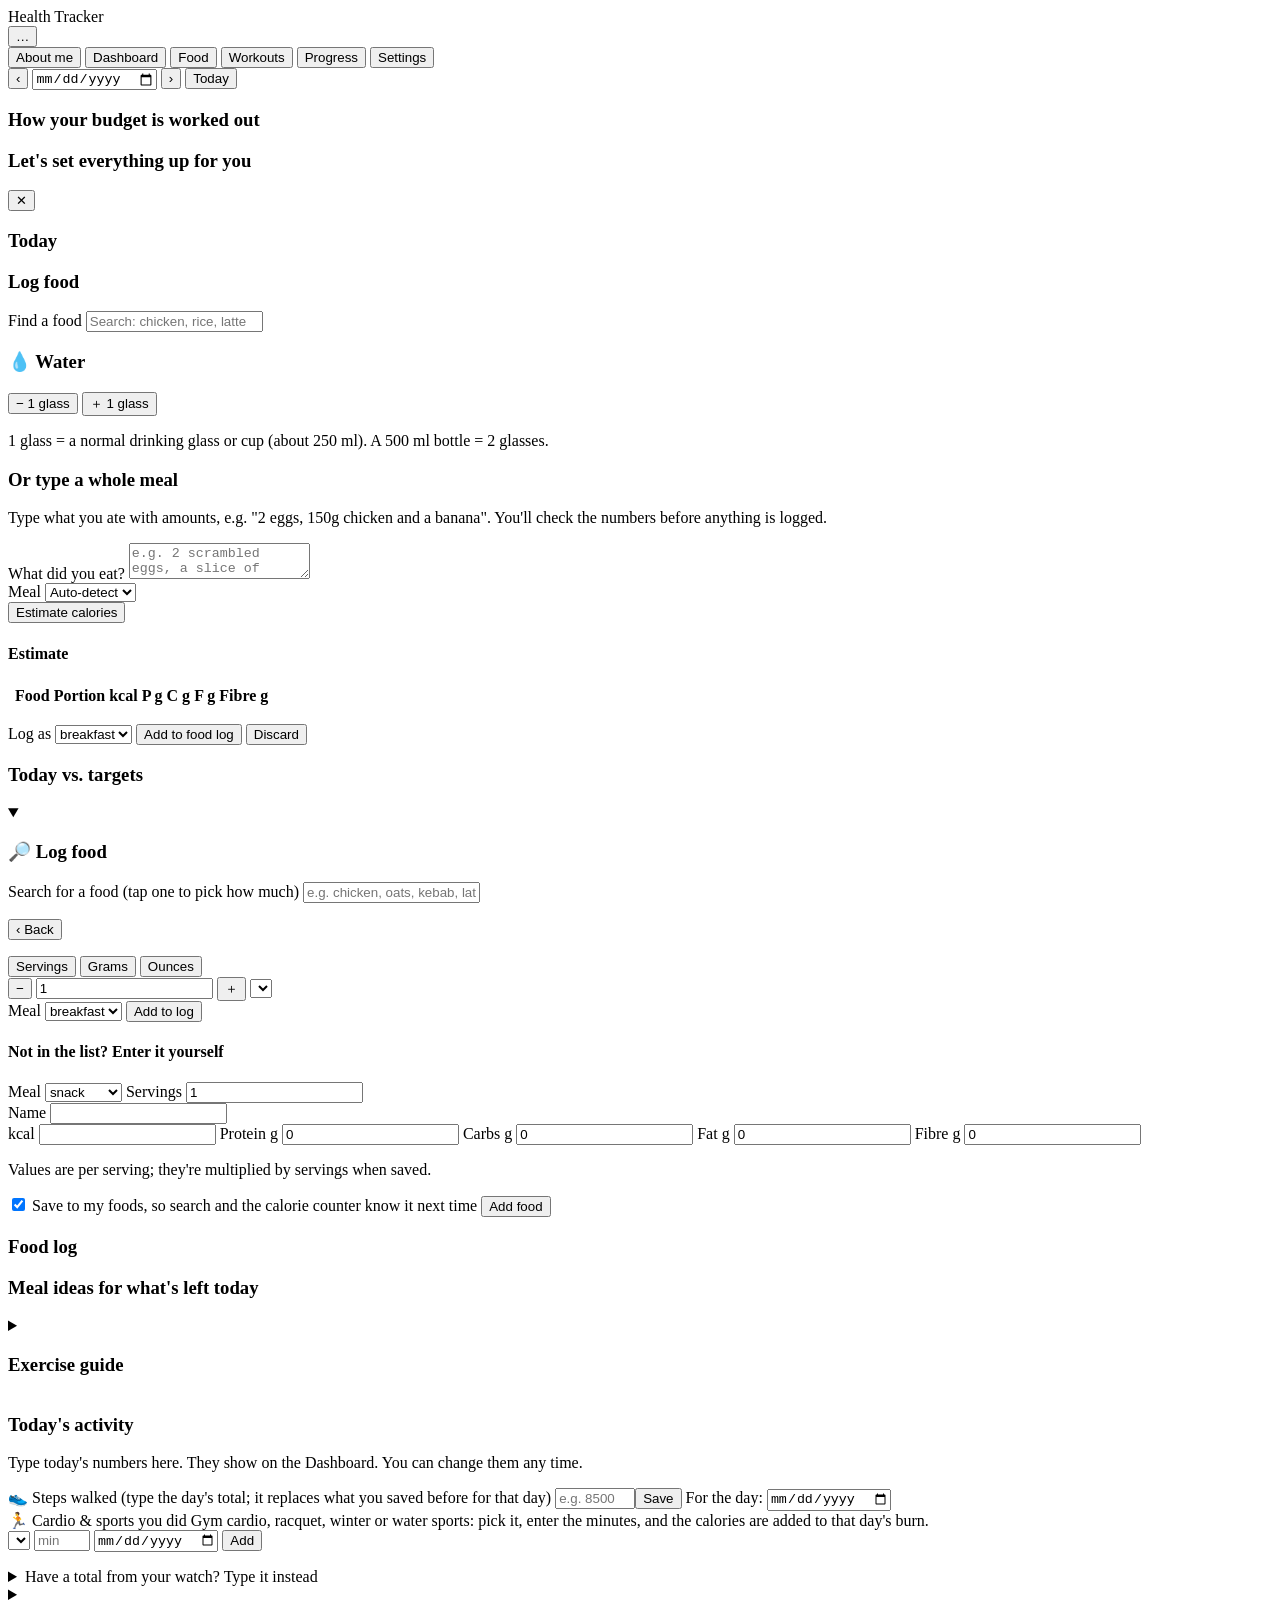
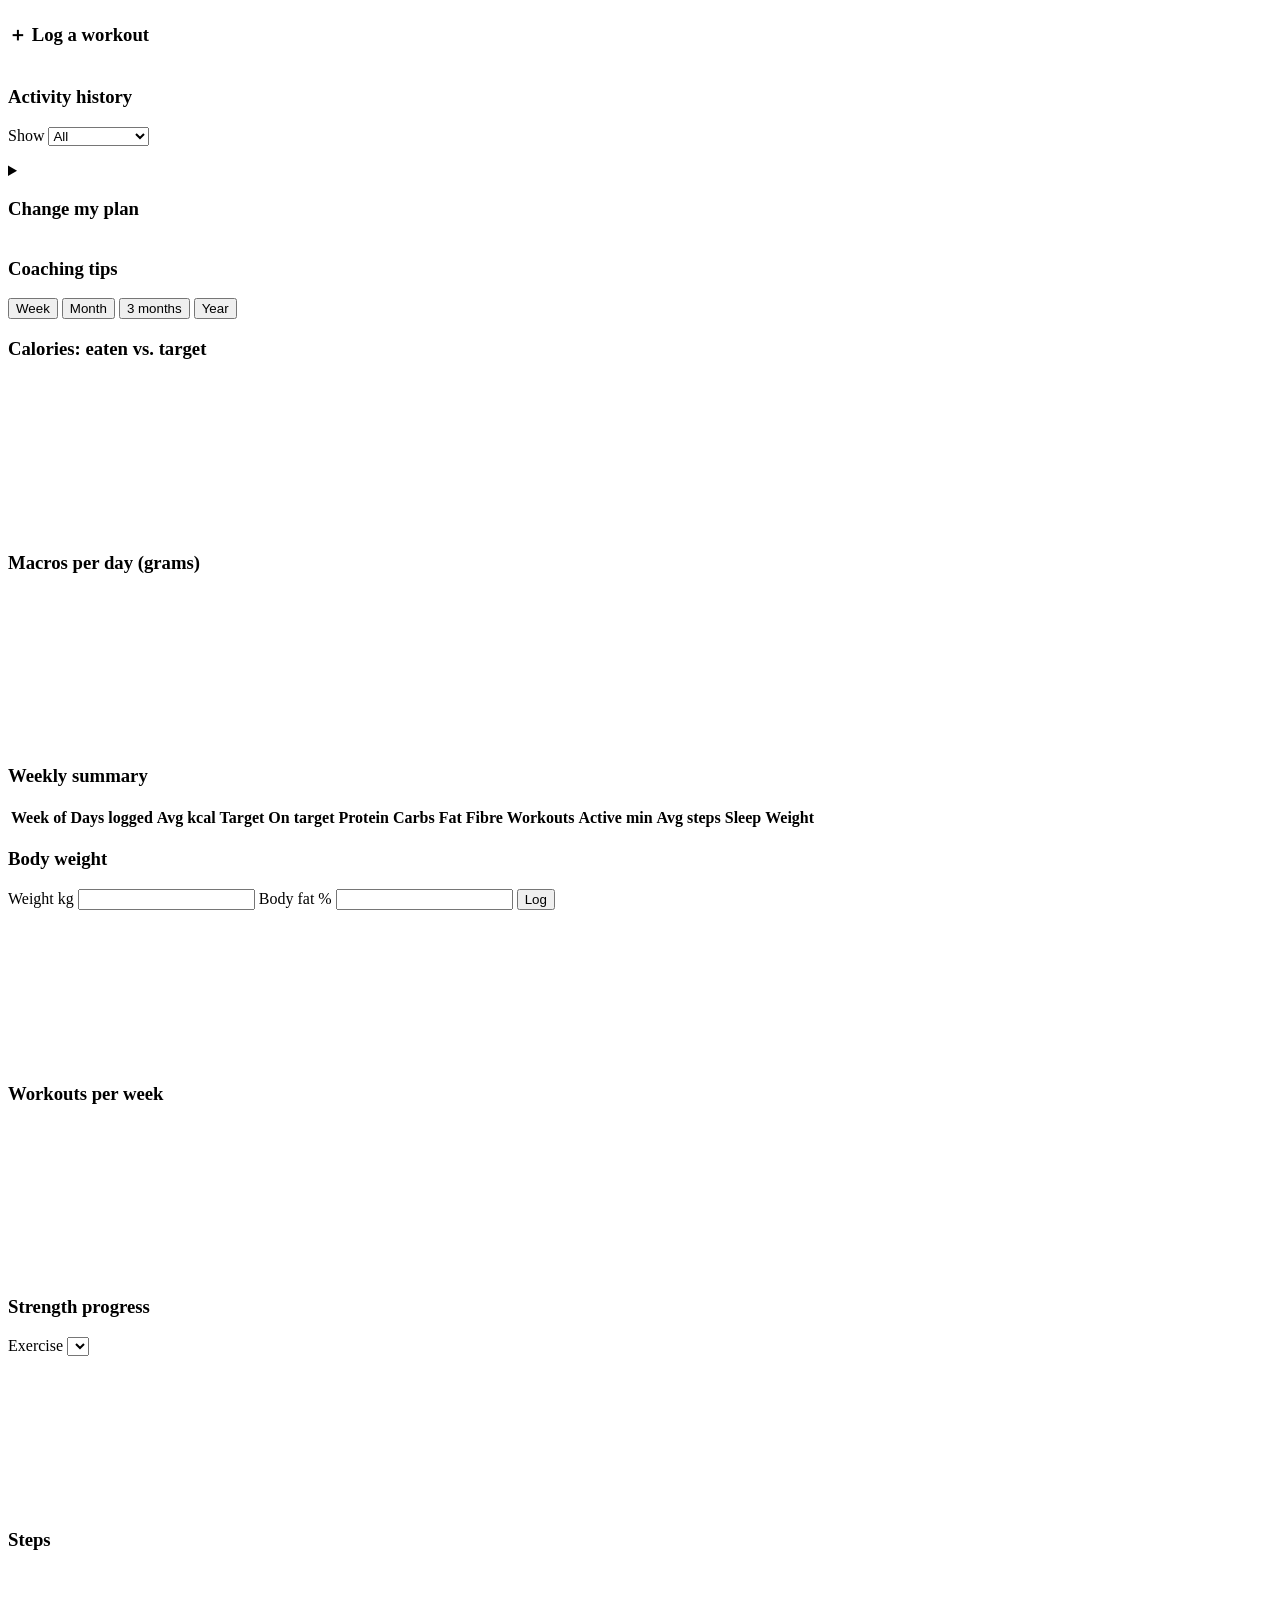
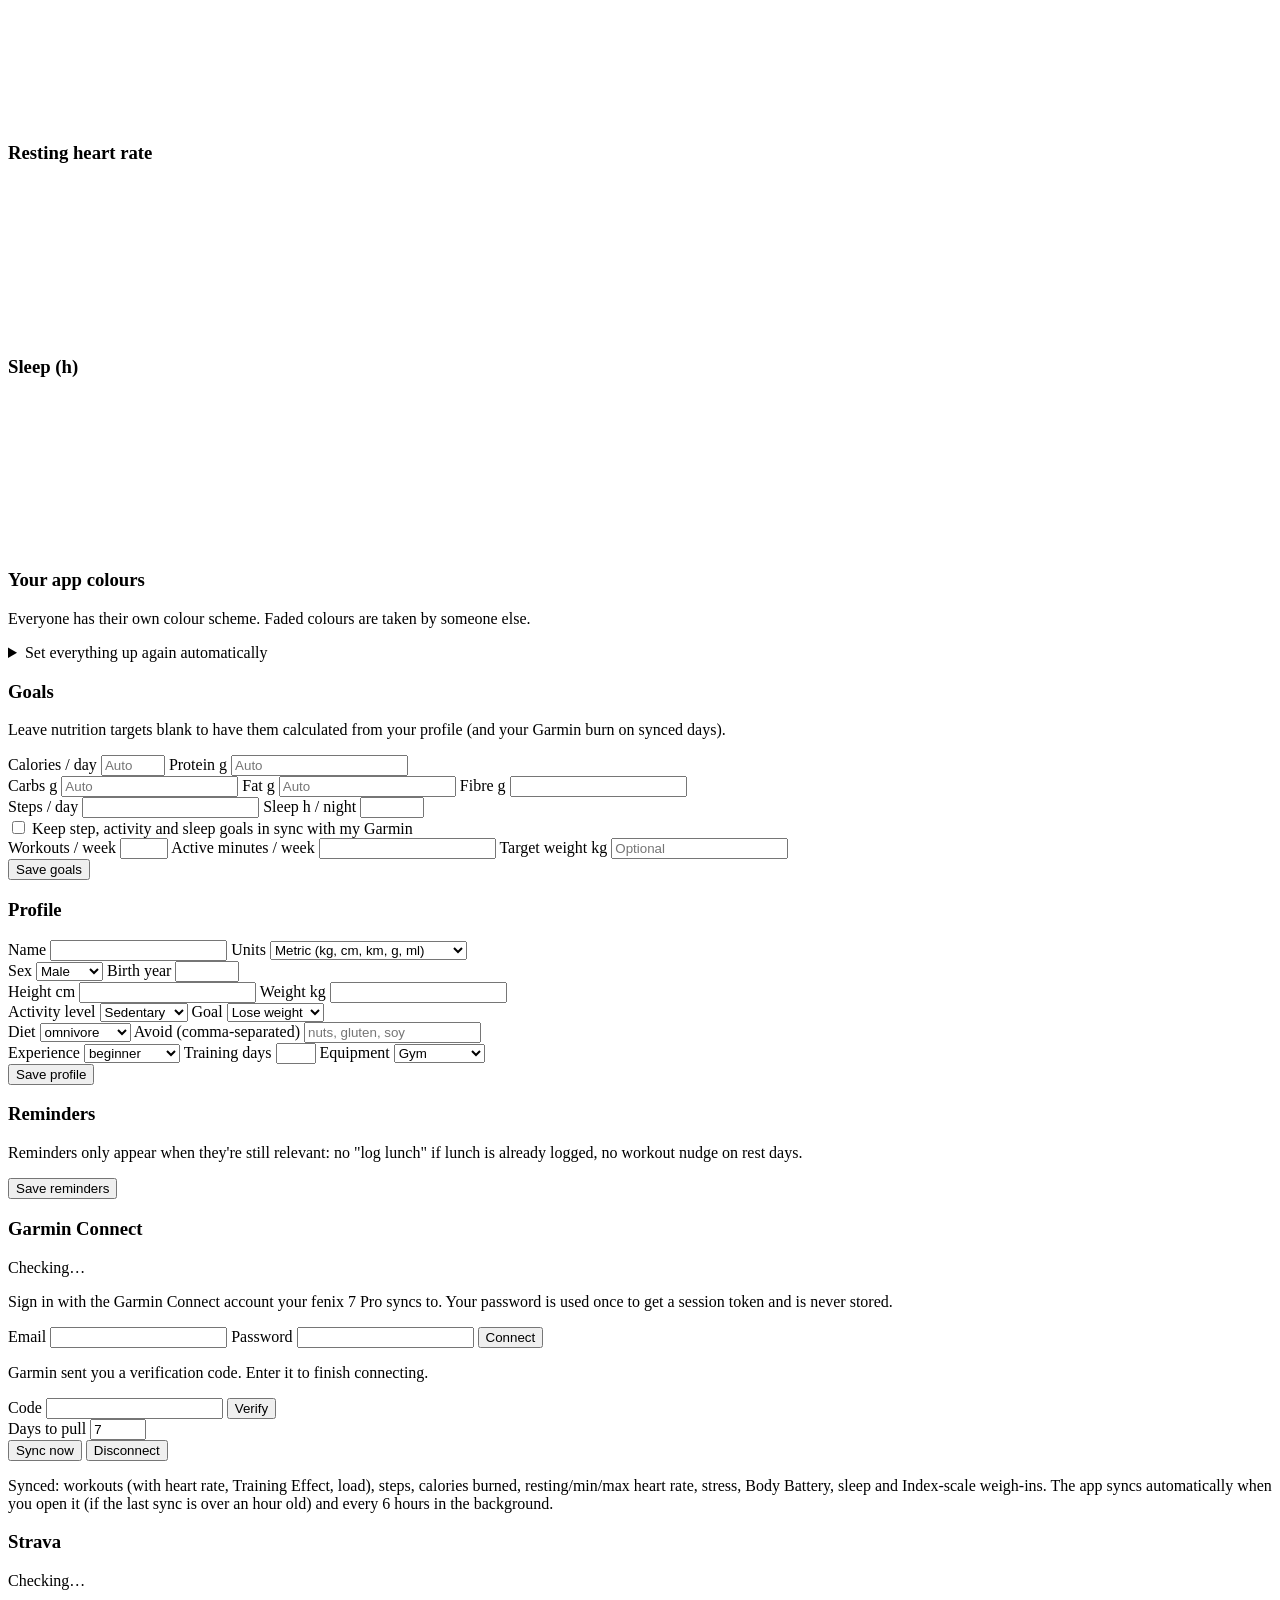
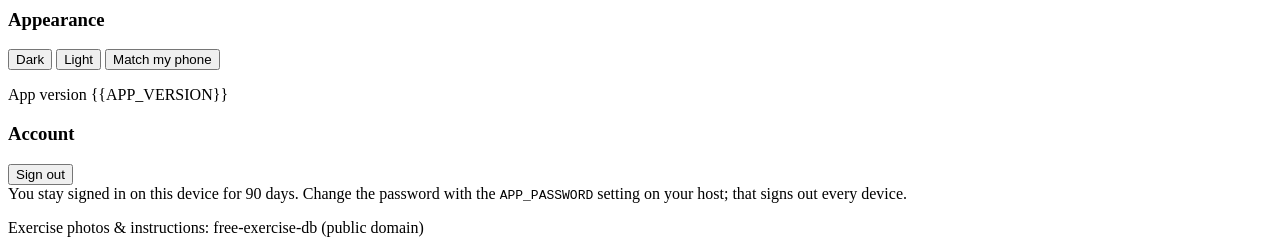
==== commit c28bb969: "Steps count as activity in the burn; steps and watch totals can be saved for any day - 'Activity' (s" ====
--- a/app/static/index.html
+++ b/app/static/index.html
@@ -219,8 +219,9 @@
         <h3>Today's activity</h3>
         <p class="muted small">Type today's numbers here. They show on the Dashboard. You can change them any time.</p>
         <form id="stepsForm" class="daylog-row">
-          <label>👟 Steps walked today (type your total; it replaces what you saved before) <span class="muted small" id="stepsSub"></span>
-            <span class="daylog-in"><input name="steps" type="number" inputmode="numeric" min="0" max="200000" placeholder="e.g. 8500" required><button type="submit">Save</button></span></label>
+          <label>👟 Steps walked (type the day's total; it replaces what you saved before for that day) <span class="muted small" id="stepsSub"></span>
+            <span class="daylog-in"><input name="steps" type="number" inputmode="numeric" min="0" max="200000" placeholder="e.g. 8500" required><button type="submit">Save</button></span>
+            <span class="daylog-in small">For the day: <input name="day" type="date" aria-label="Day for these steps"></span></label>
         </form>
         <div class="daylog-row" id="cardioLogBox">
           <span class="cl-title">🏃 Cardio &amp; sports you did</span>
@@ -237,6 +238,7 @@
           <details class="small"><summary class="muted">Have a total from your watch? Type it instead</summary>
             <form id="burnForm" class="daylog-in" style="margin-top:6px">
               <input name="burned" type="number" inputmode="numeric" min="0" max="10000" placeholder="e.g. 3100" required><button type="submit">Save</button>
+              <input name="day" type="date" aria-label="Day">
             </form>
             <span class="muted" id="burnSub"></span>
           </details>
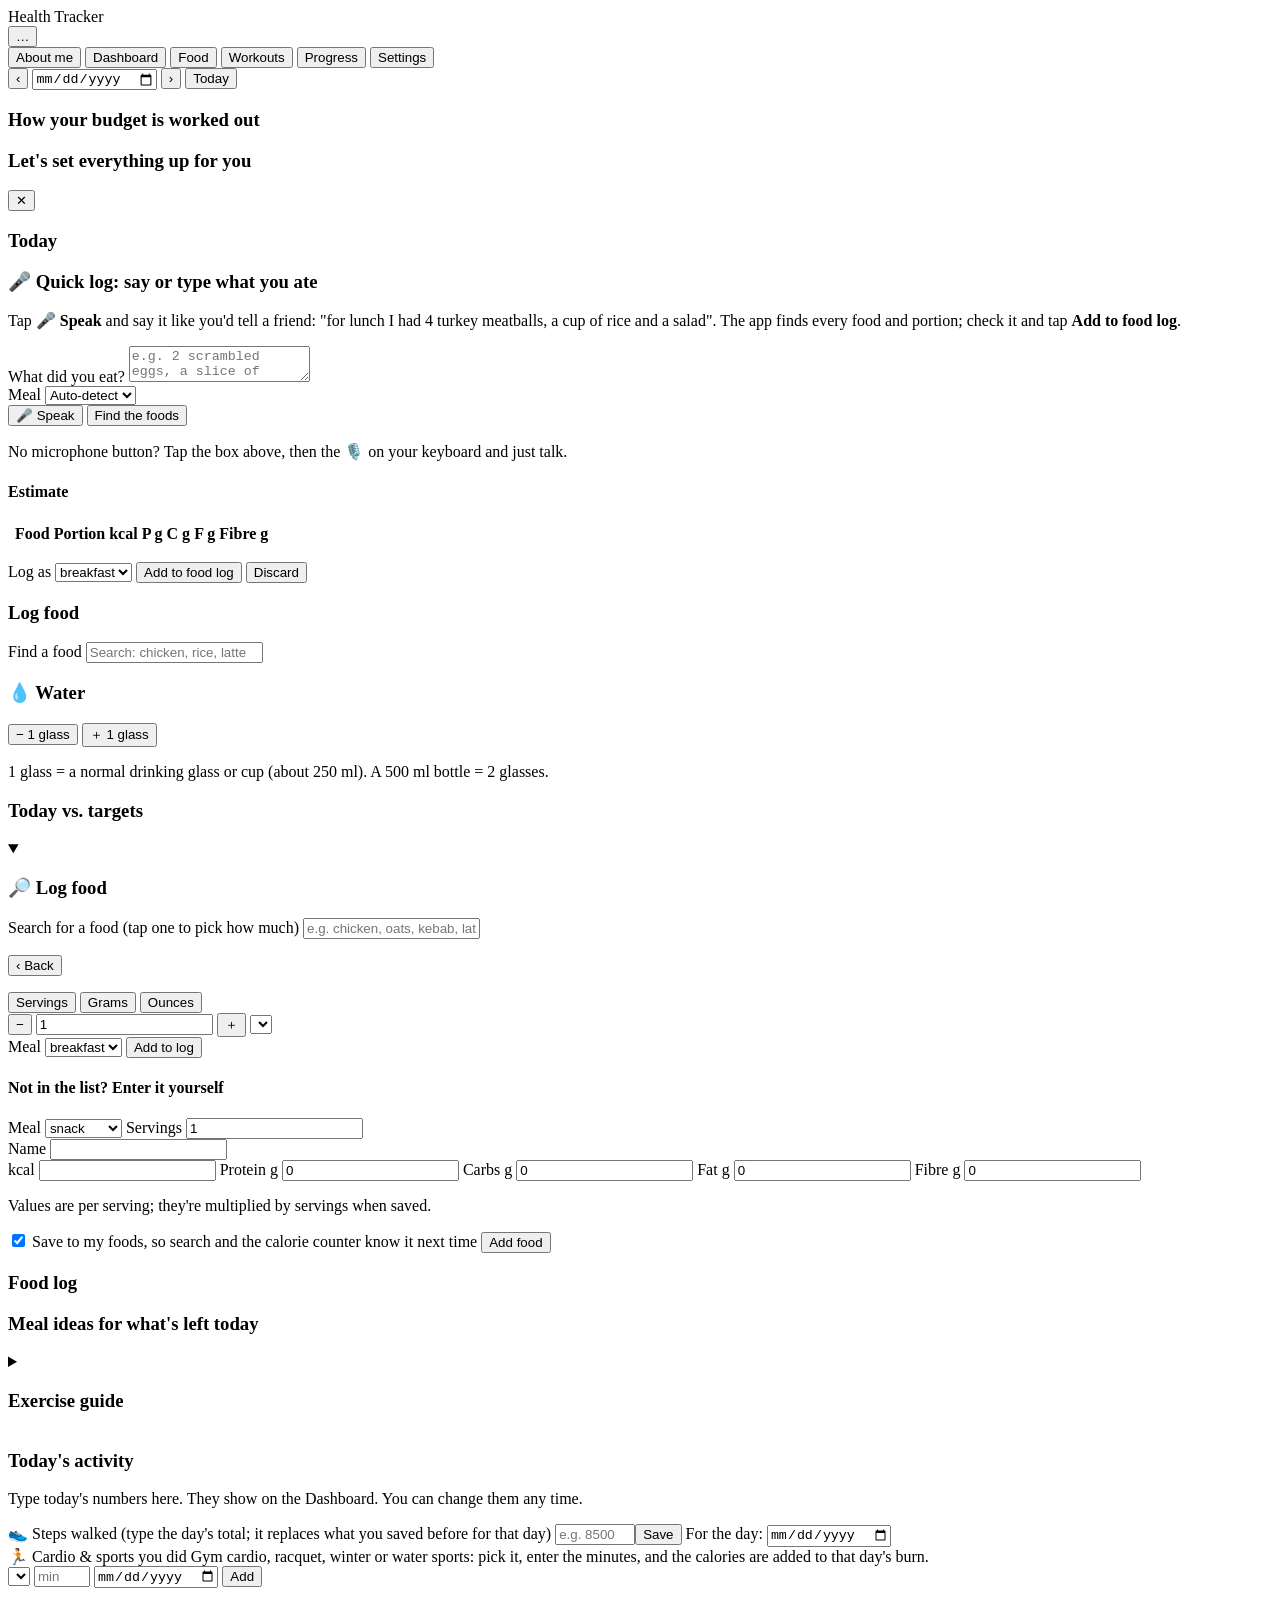
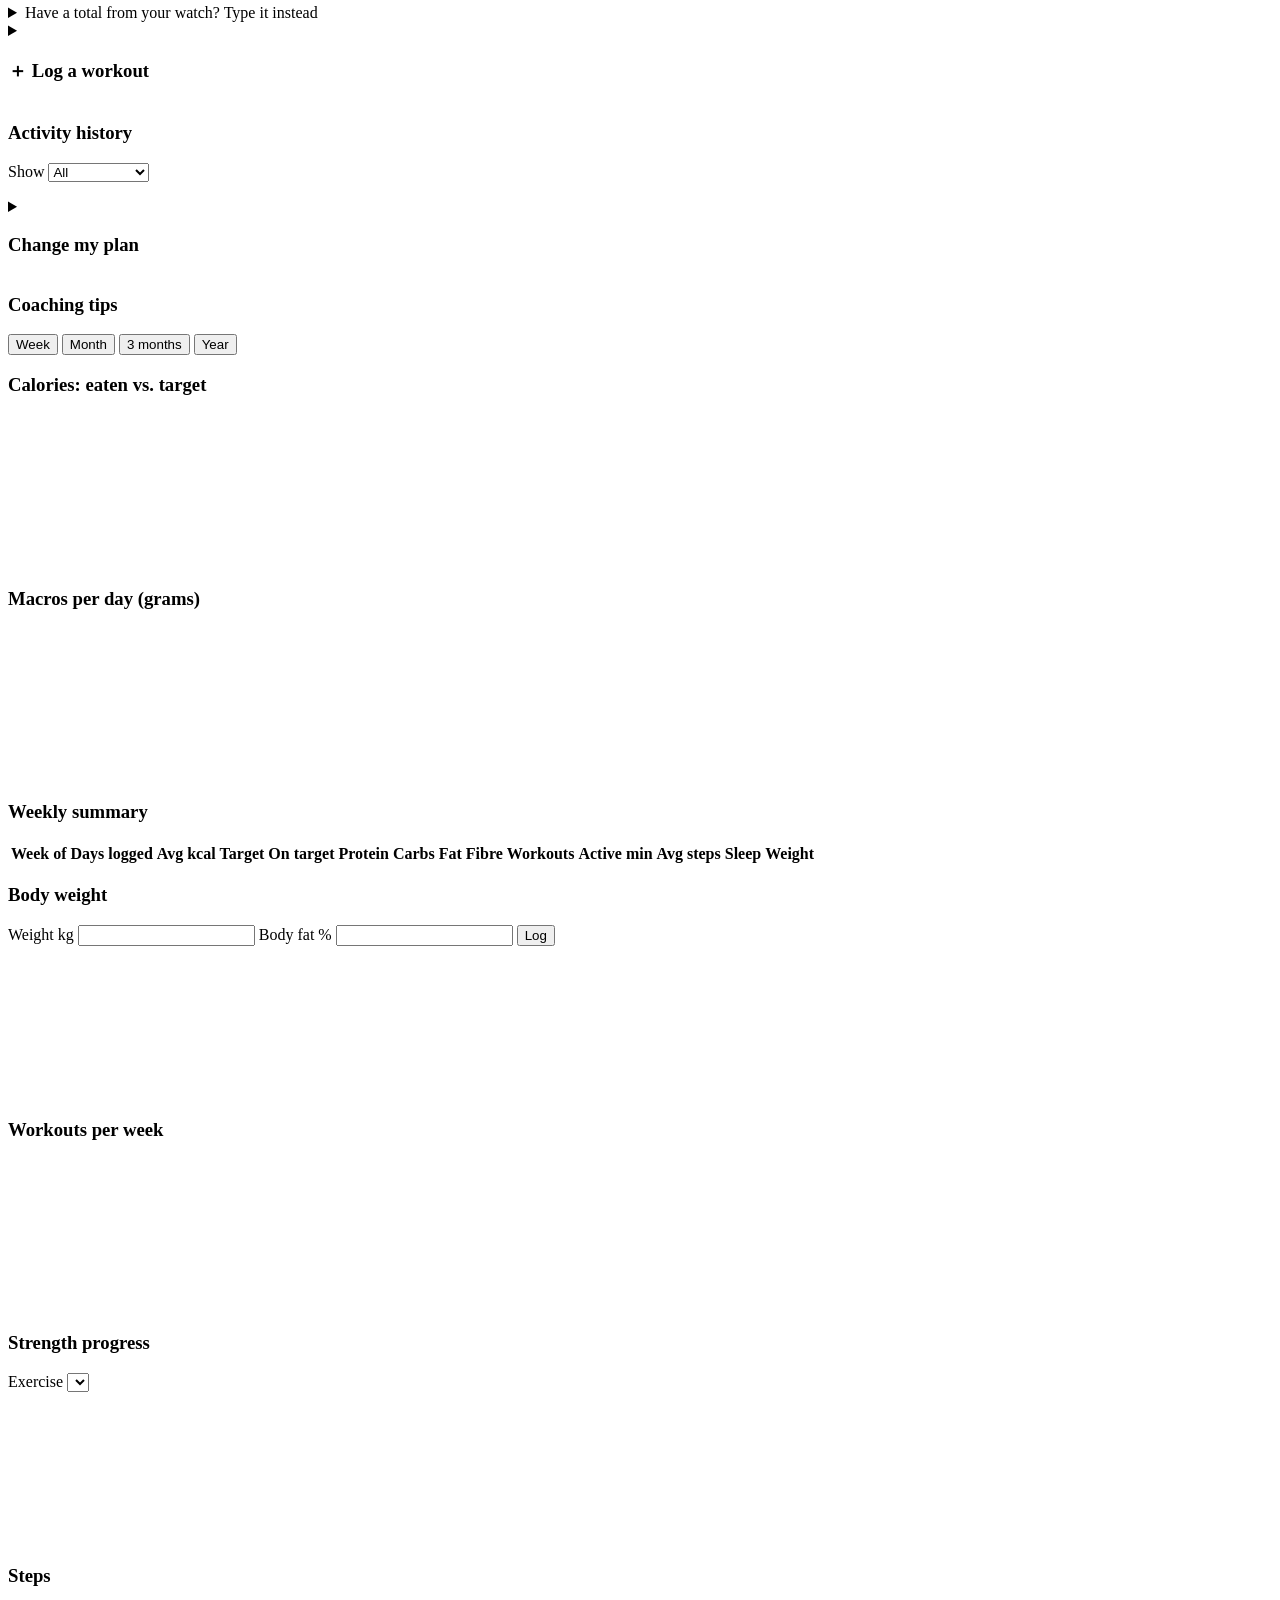
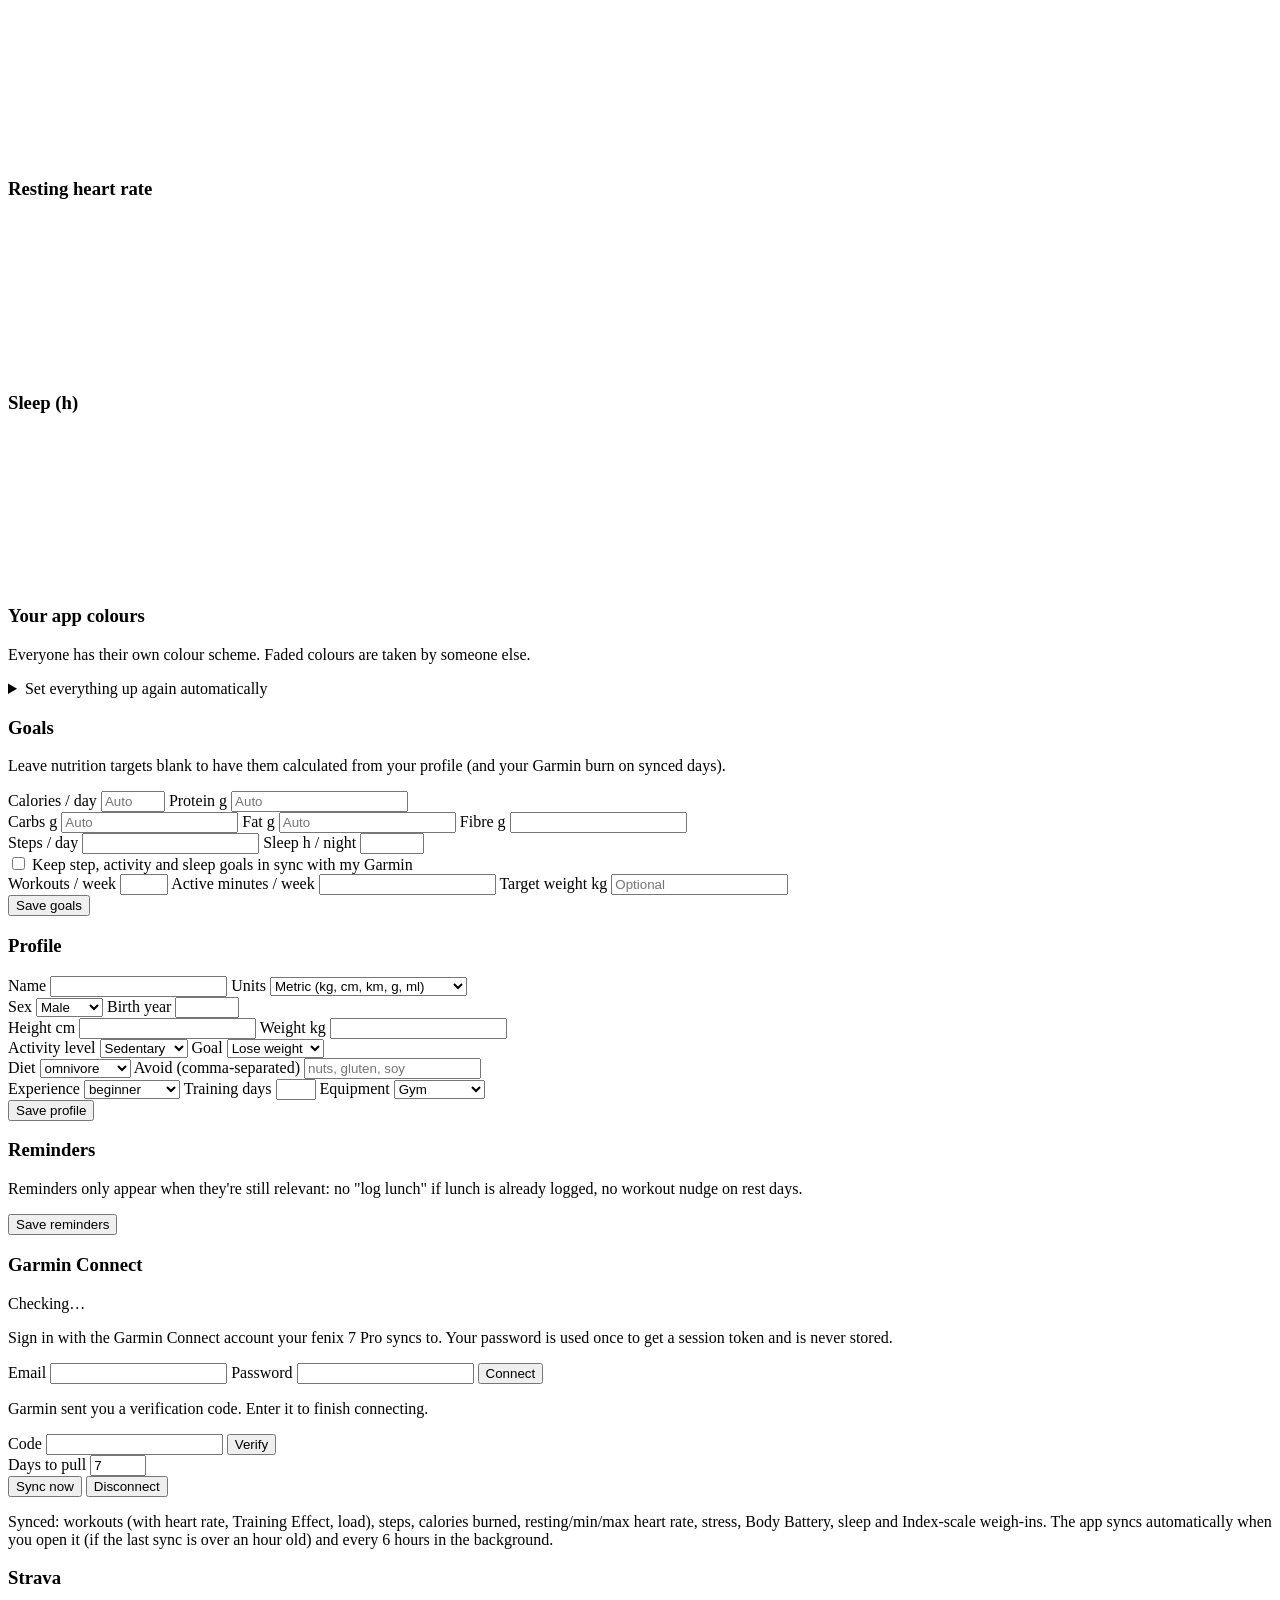
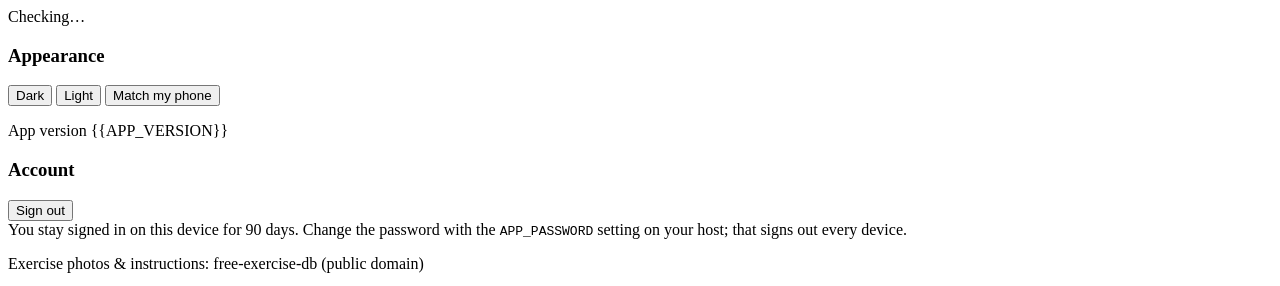
==== commit 0df3e1c9: "Voice food logging: 'Speak' button at the top of Food; spoken meals understood - Quick log card move" ====
--- a/app/static/index.html
+++ b/app/static/index.html
@@ -83,30 +83,9 @@
 
   <!-- FOOD -->
   <section id="view-diet" class="view">
-    <div class="card trim" id="pickCard">
-      <h3>Log food</h3>
-      <label class="search-label">Find a food <span class="muted small" id="foodDbCount2"></span>
-        <input id="foodPick" type="search" placeholder="Search: chicken, rice, latte, kebab…" autocomplete="off">
-      </label>
-      <ul class="list suggestions" id="pickResults"></ul>
-    </div>
-
-    <div class="card" id="waterCard">
-      <div class="row-between"><h3>💧 Water</h3><span class="muted small" id="waterSub"></span></div>
-      <div class="water-glasses" id="waterGlasses"></div>
-      <div class="water-btns">
-        <button type="button" class="ghost" data-water="-1" aria-label="Remove a glass">− 1 glass</button>
-        <button type="button" data-water="1">＋ 1 glass</button>
-      </div>
-      <p class="muted small">1 glass = a normal drinking glass or cup (about 250 ml). A 500 ml bottle = 2 glasses.</p>
-    </div>
-
-    <div class="card" id="mealPlanCard"></div>
-    <div class="card" id="shoppingCard"></div>
-
     <div class="card" id="aiCard">
-      <h3>Or type a whole meal</h3>
-      <p class="trim muted small">Type what you ate with amounts, e.g. "2 eggs, 150g chicken and a banana". You'll check the numbers before anything is logged.</p>
+      <h3>🎤 Quick log: say or type what you ate</h3>
+      <p class="muted small">Tap <b>🎤 Speak</b> and say it like you'd tell a friend: "for lunch I had 4 turkey meatballs, a cup of rice and a salad". The app finds every food and portion; check it and tap <b>Add to food log</b>.</p>
       <form id="aiForm" class="form">
         <label>What did you eat?
           <textarea name="description" rows="2" placeholder="e.g. 2 scrambled eggs, a slice of sourdough with butter, and a latte with oat milk"></textarea>
@@ -116,7 +95,11 @@
             <select name="meal"><option value="">Auto-detect</option><option>breakfast</option><option>lunch</option><option>dinner</option><option>snack</option></select>
           </label>
         </div>
-        <button type="submit" id="aiSubmit">Estimate calories</button>
+        <div class="row actions">
+          <button type="button" id="voiceBtn" class="voice-btn">🎤 Speak</button>
+          <button type="submit" id="aiSubmit">Find the foods</button>
+        </div>
+        <p class="small muted hidden" id="voiceHint">No microphone button? Tap the box above, then the 🎙️ on your keyboard and just talk.</p>
       </form>
       <div id="aiResult" class="hidden">
         <h4>Estimate <span class="muted small" id="aiTotals"></span></h4>
@@ -133,6 +116,27 @@
         </div>
       </div>
     </div>
+
+    <div class="card trim" id="pickCard">
+      <h3>Log food</h3>
+      <label class="search-label">Find a food <span class="muted small" id="foodDbCount2"></span>
+        <input id="foodPick" type="search" placeholder="Search: chicken, rice, latte, kebab…" autocomplete="off">
+      </label>
+      <ul class="list suggestions" id="pickResults"></ul>
+    </div>
+
+    <div class="card" id="waterCard">
+      <div class="row-between"><h3>💧 Water</h3><span class="muted small" id="waterSub"></span></div>
+      <div class="water-glasses" id="waterGlasses"></div>
+      <div class="water-btns">
+        <button type="button" class="ghost" data-water="-1" aria-label="Remove a glass">− 1 glass</button>
+        <button type="button" data-water="1">＋ 1 glass</button>
+      </div>
+      <p class="muted small">1 glass = a normal drinking glass or cup (about 250 ml). A 500 ml bottle = 2 glasses.</p>
+    </div>
+
+    <div class="card" id="mealPlanCard"></div>
+    <div class="card" id="shoppingCard"></div>
 
     <div class="trim card">
       <h3>Today vs. targets</h3>
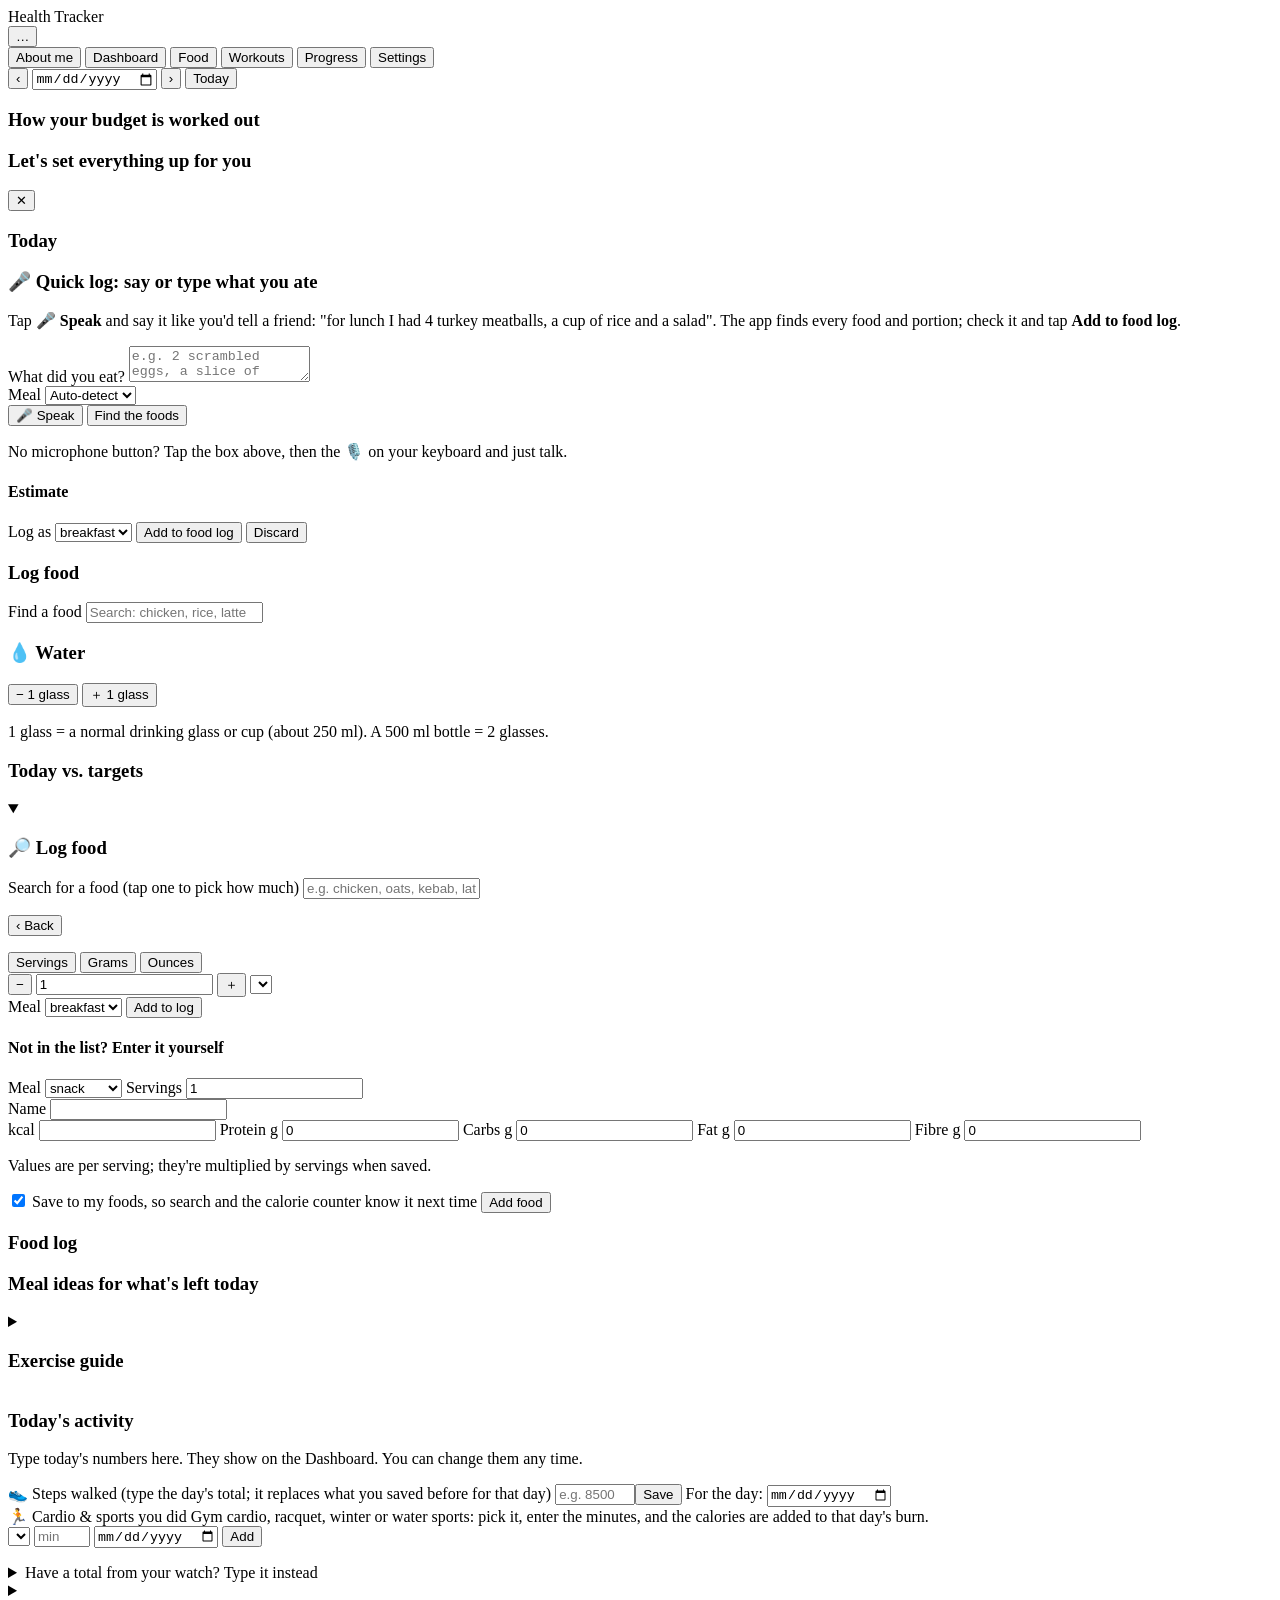
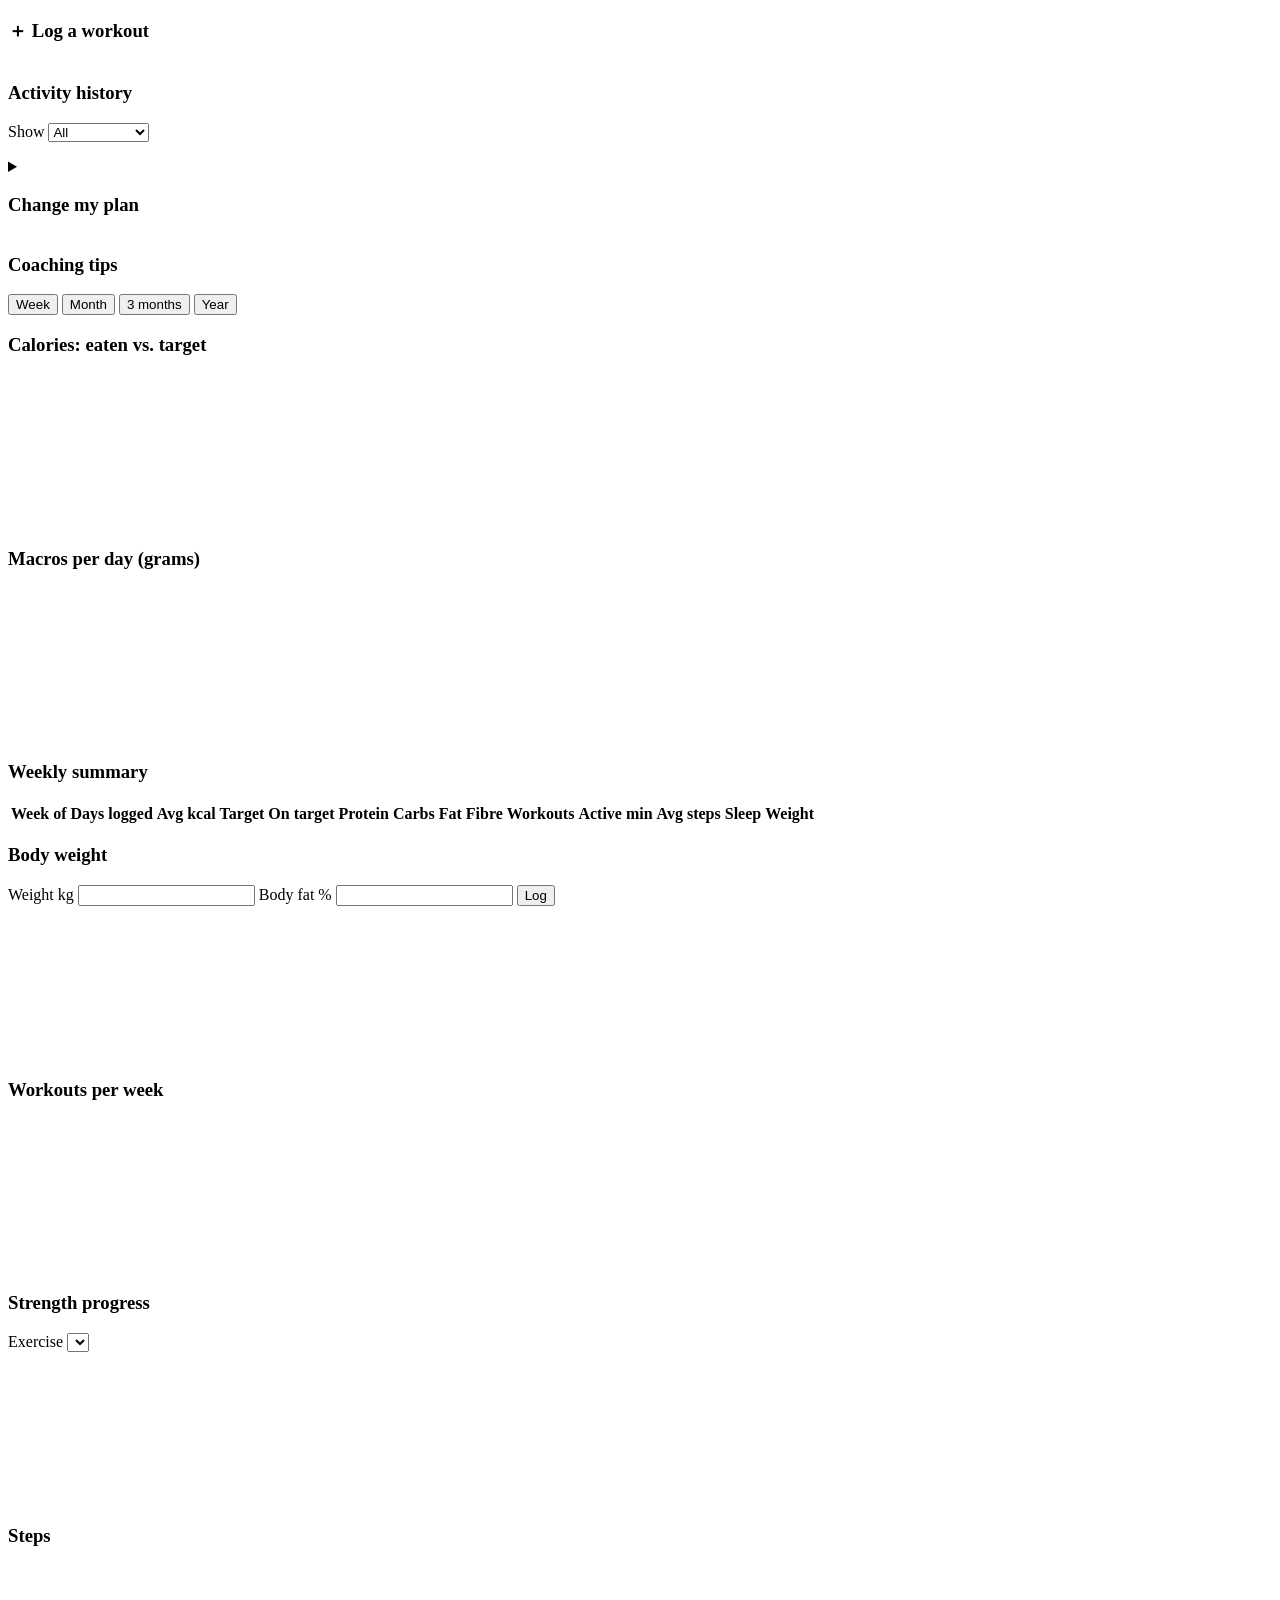
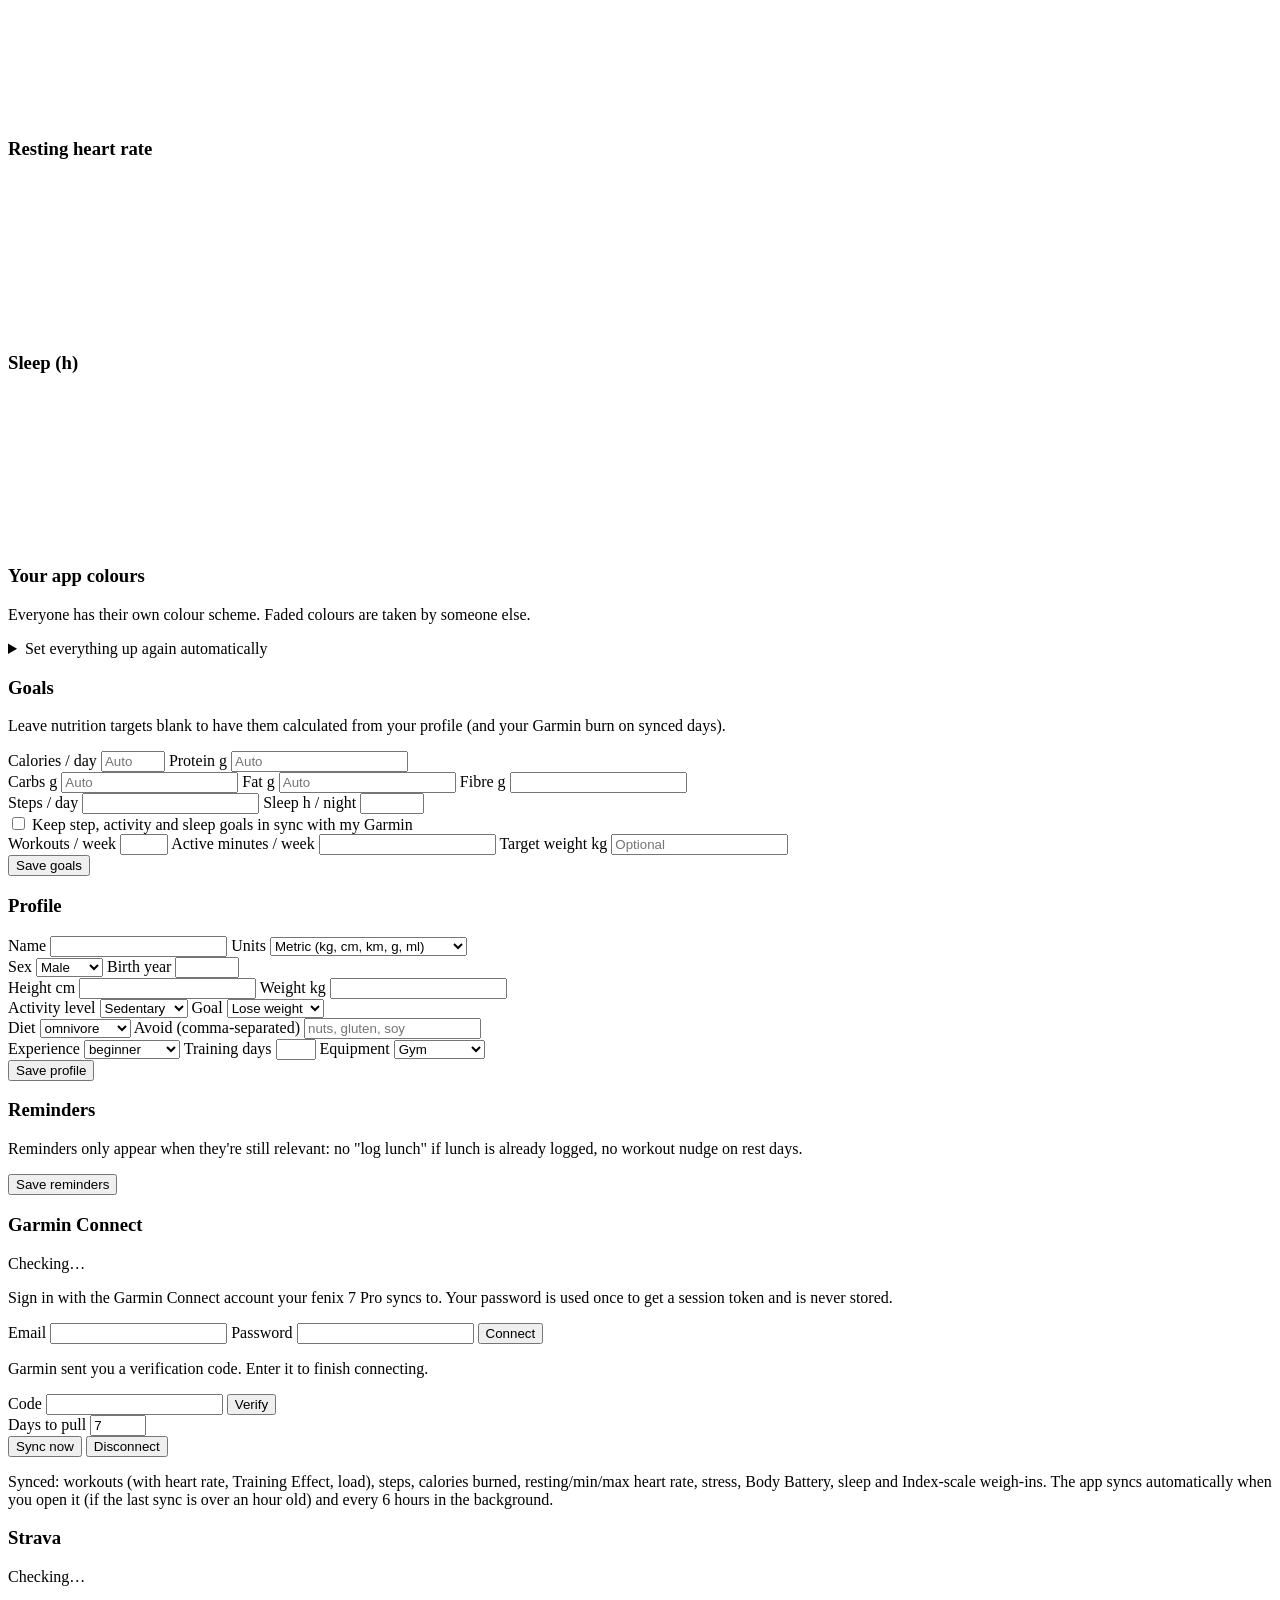
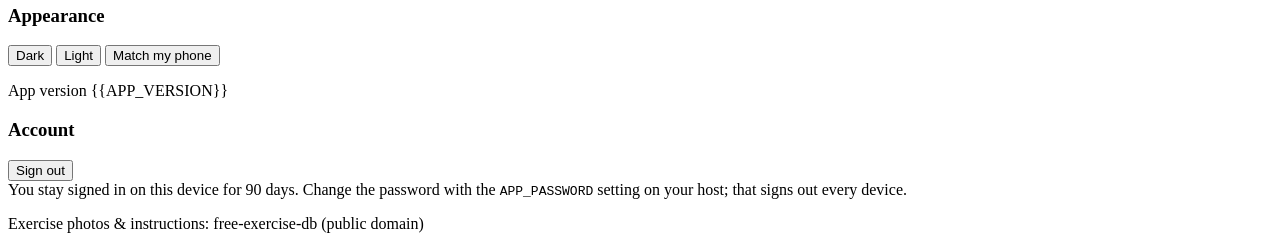
==== commit b6c2b1a0: "Quick log results: one block per food with its ingredients directly underneath it (replaces the wide" ====
--- a/app/static/index.html
+++ b/app/static/index.html
@@ -103,9 +103,7 @@
       </form>
       <div id="aiResult" class="hidden">
         <h4>Estimate <span class="muted small" id="aiTotals"></span></h4>
-        <div class="table-wrap"><table class="ai-table"><thead><tr>
-          <th></th><th>Food</th><th>Portion</th><th>kcal</th><th>P g</th><th>C g</th><th>F g</th><th>Fibre g</th><th></th>
-        </tr></thead><tbody id="aiItems"></tbody></table></div>
+        <div id="aiItems" class="ai-items"></div>
         <p class="small" id="aiNotes"></p>
         <div class="row actions">
           <label>Log as
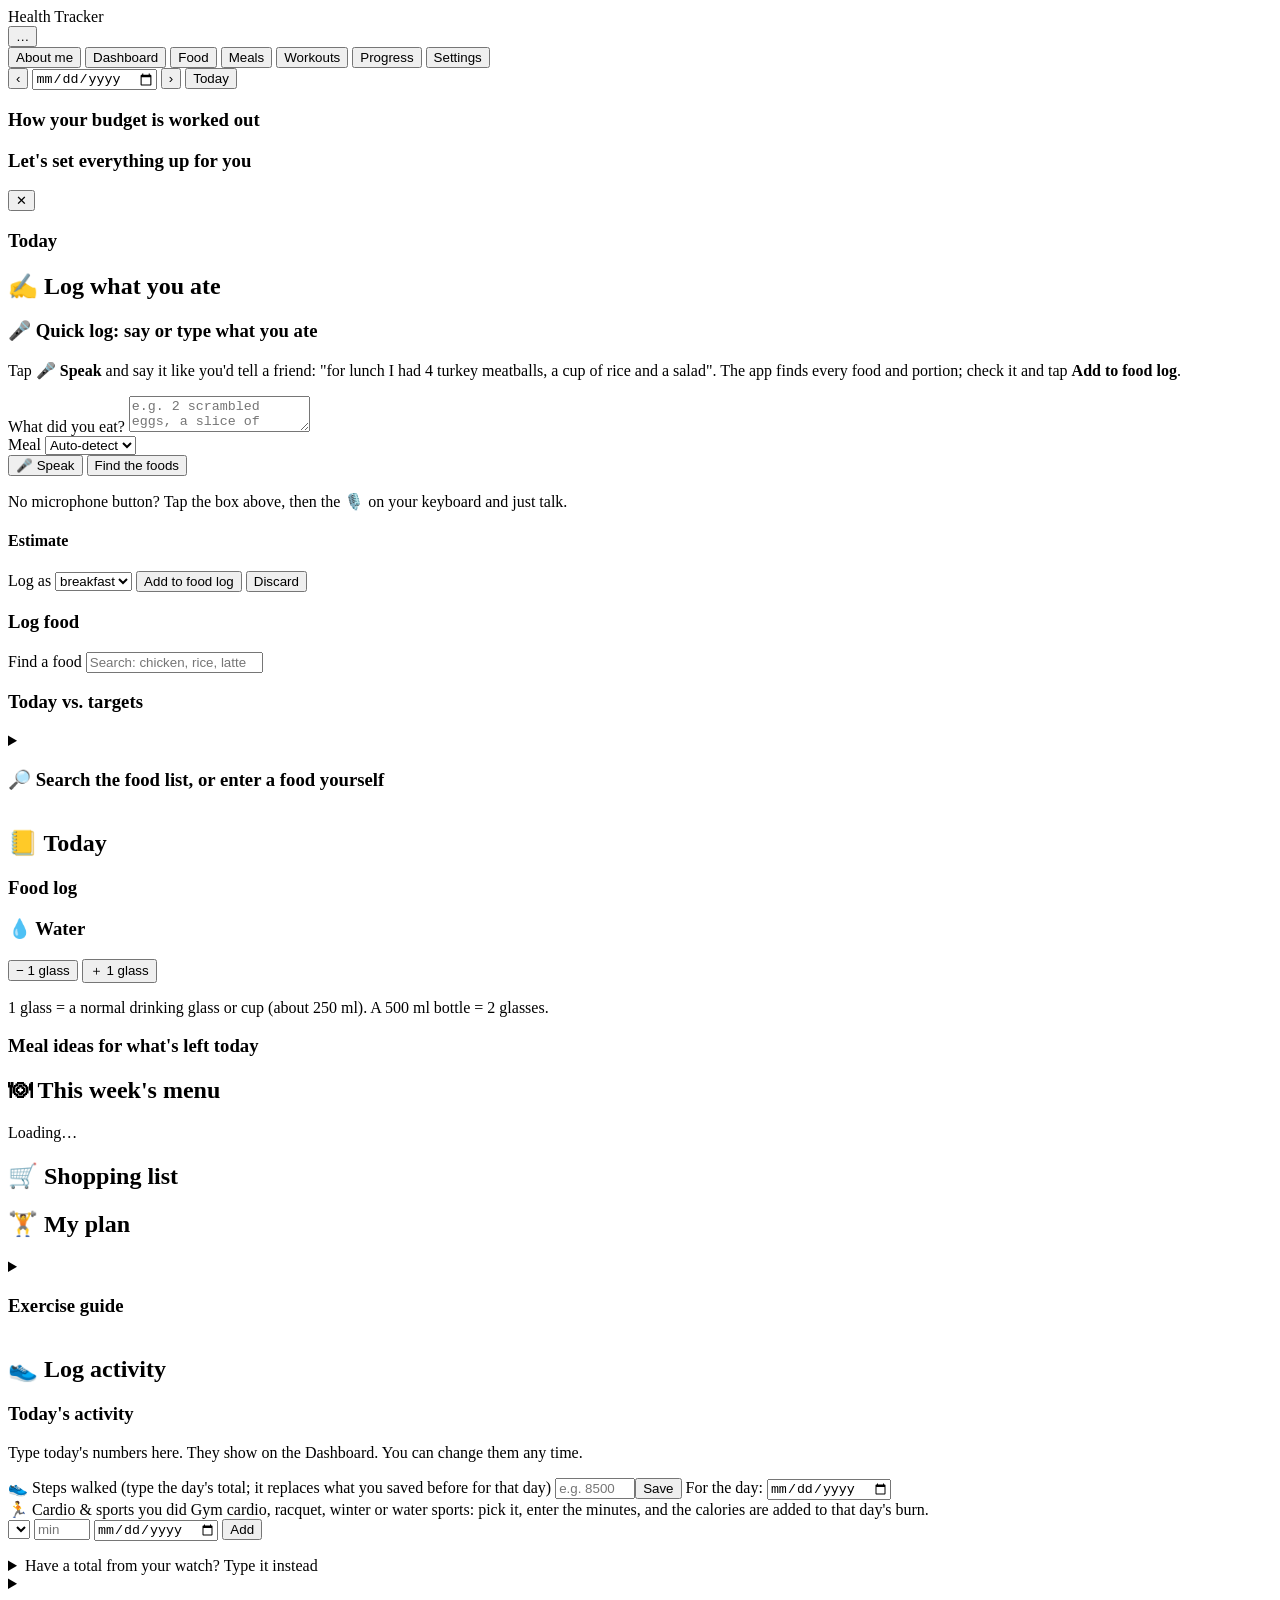
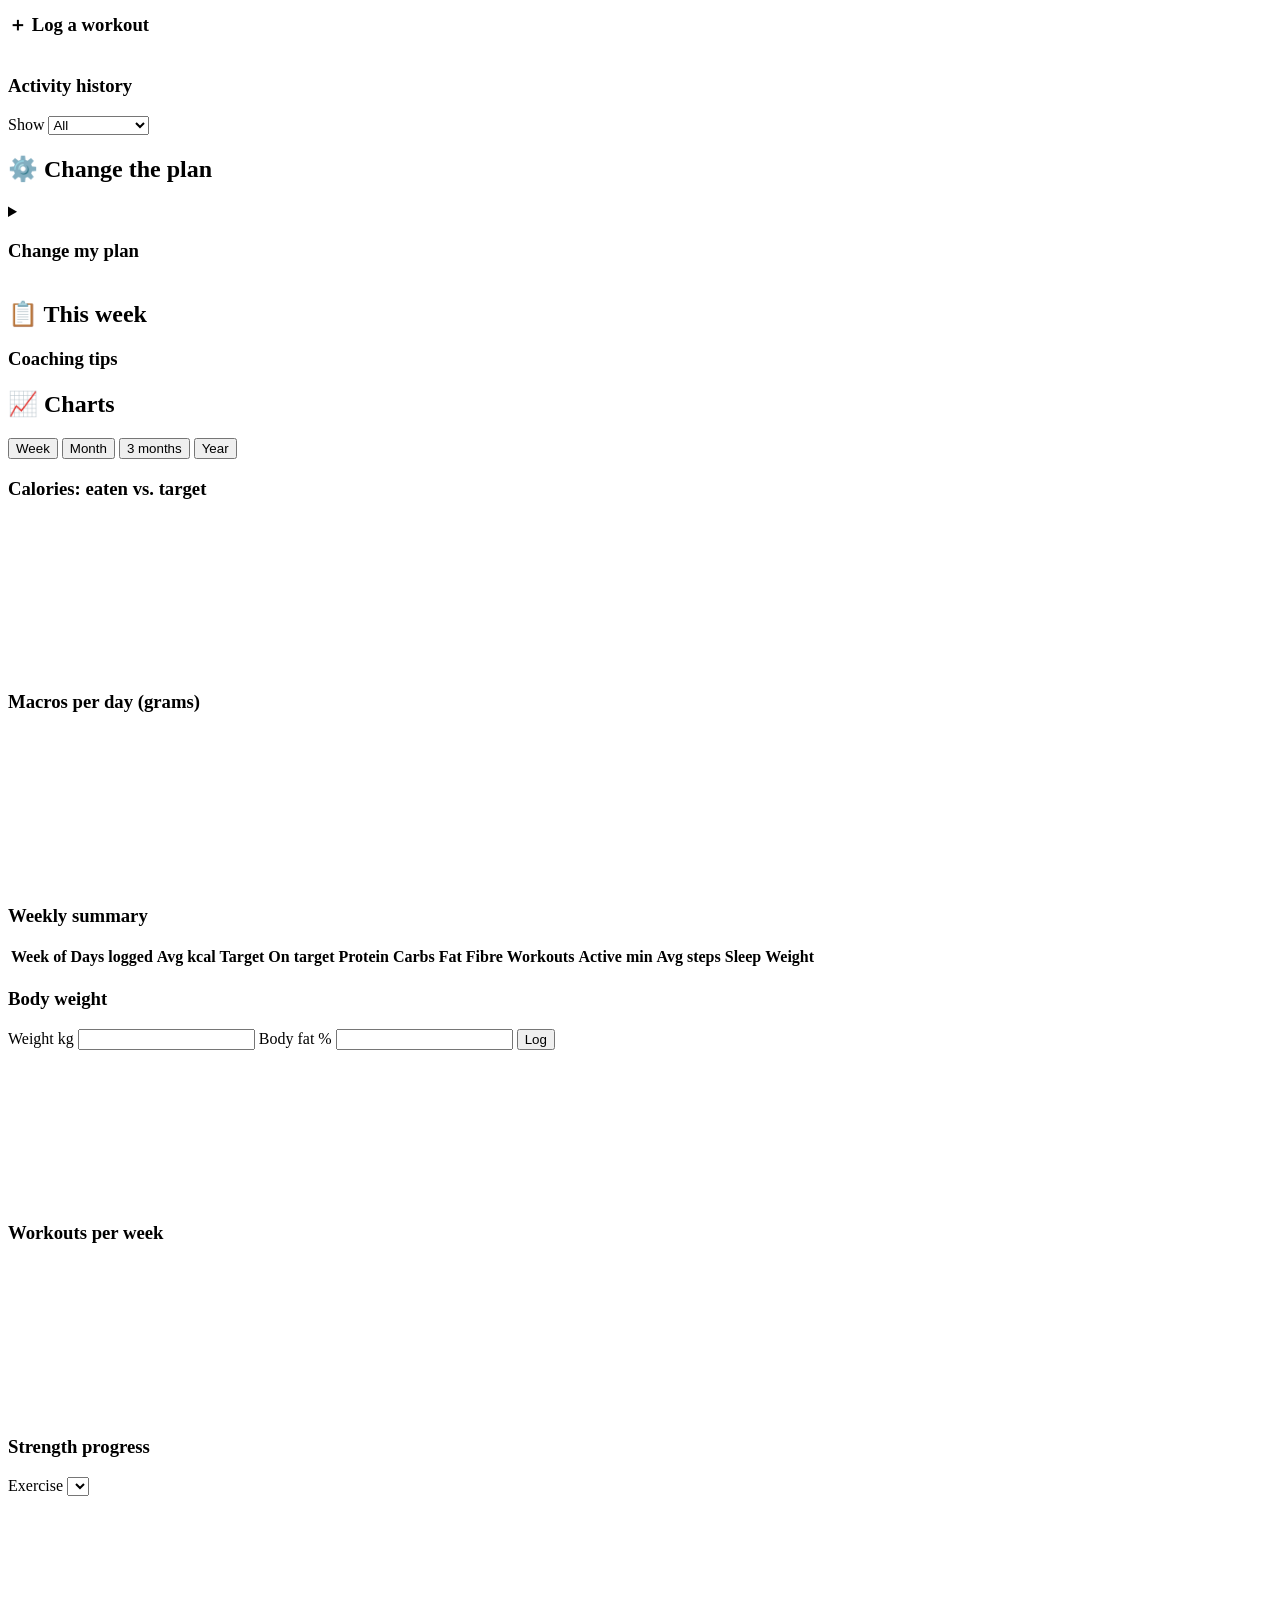
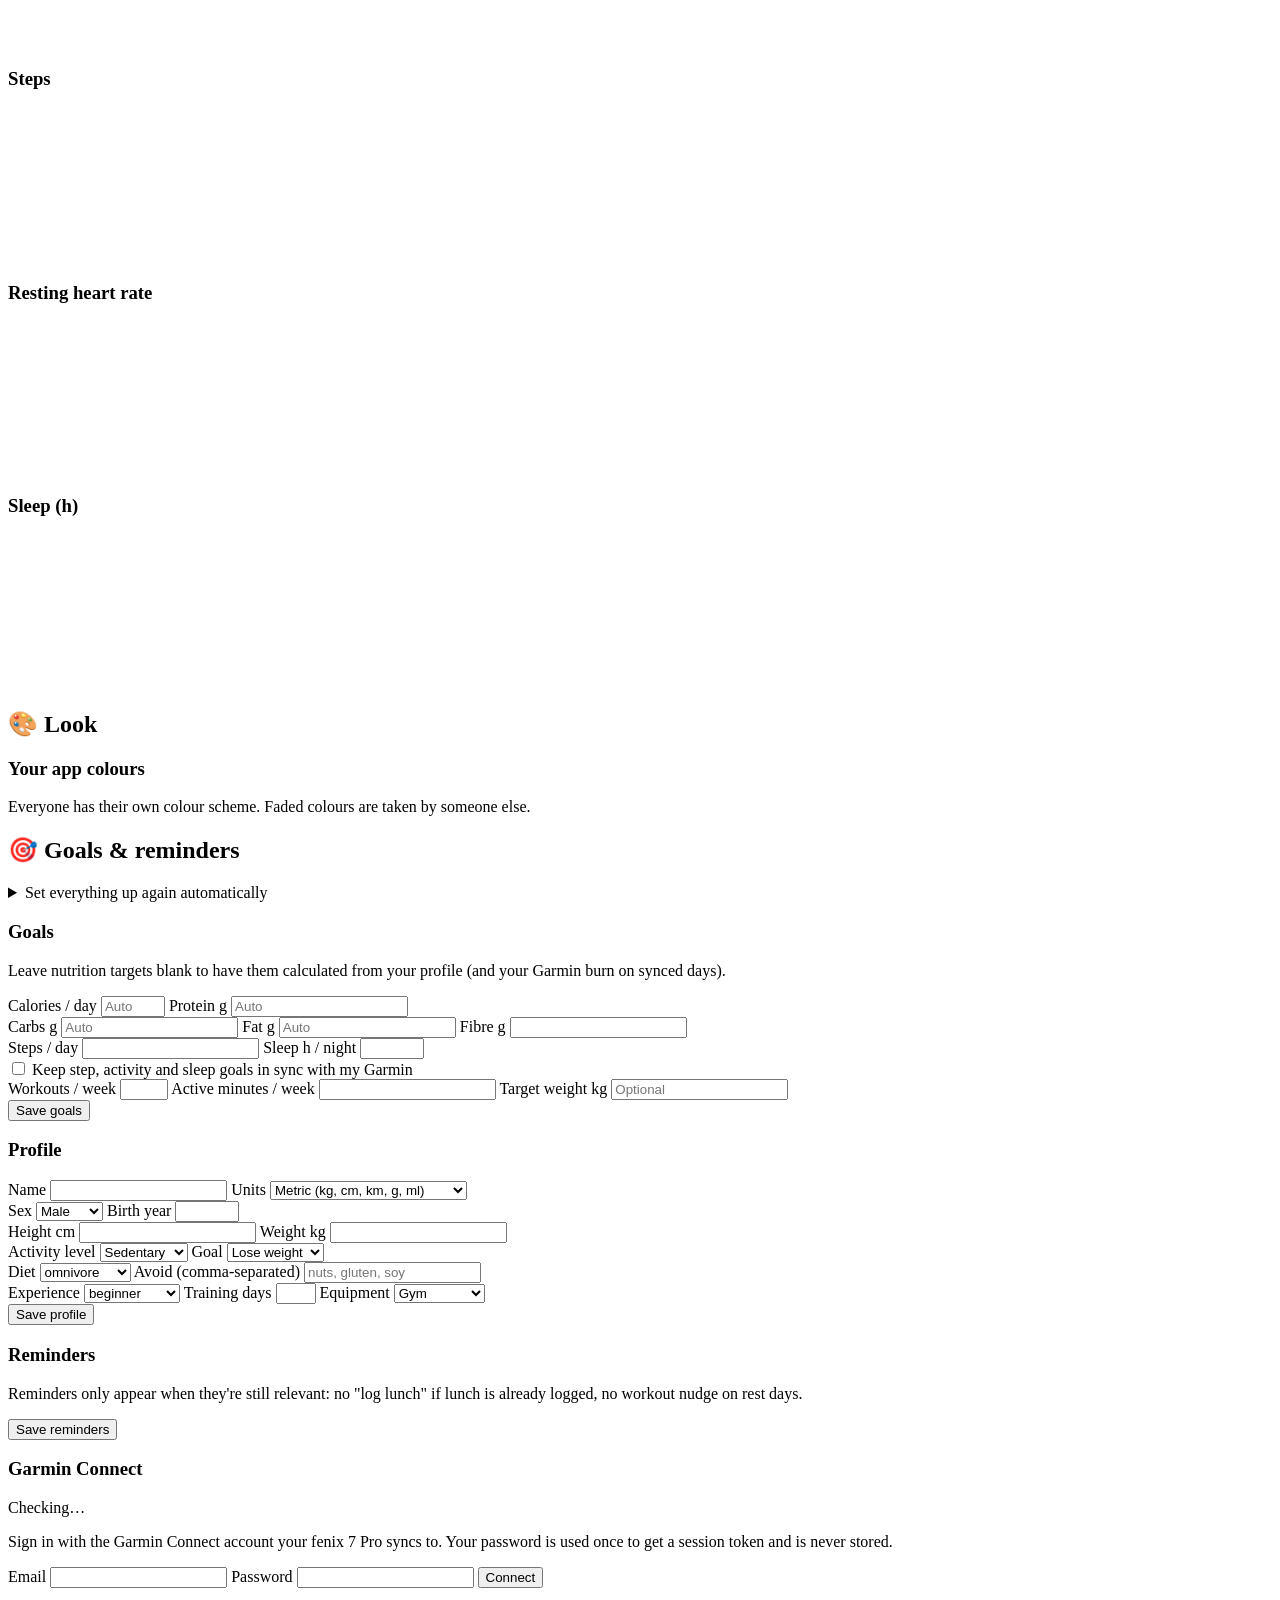
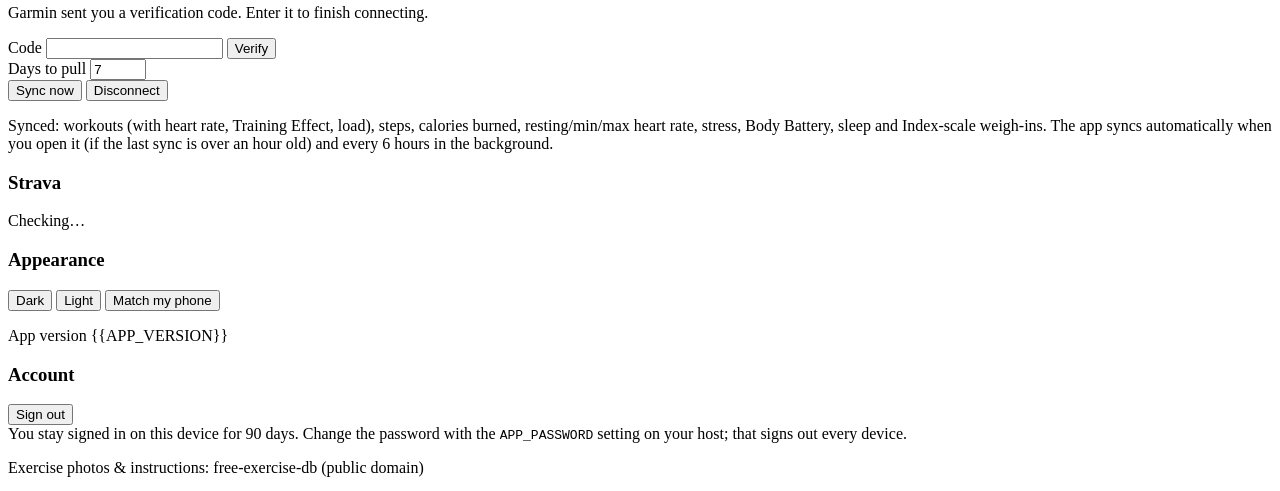
==== commit 243798ca: "New Meals tab (weekly menu with recipes + shopping list); section headings on every tab; tidier Food" ====
--- a/app/static/index.html
+++ b/app/static/index.html
@@ -2,7 +2,7 @@
 <html lang="en">
 <head>
   <meta charset="utf-8">
-  <meta name="viewport" content="width=device-width, initial-scale=1, viewport-fit=cover">
+  <meta name="viewport" content="width=device-width, initial-scale=1, maximum-scale=1, viewport-fit=cover">
   <meta name="theme-color" content="#050816">
   <meta name="apple-mobile-web-app-capable" content="yes">
   <meta name="apple-mobile-web-app-status-bar-style" content="black-translucent">
@@ -22,7 +22,7 @@
       if (m) m.setAttribute("content", t === "light" ? "#f4f6fb" : "#050816");
     })();
   </script>
-  <script>try{var sc=localStorage.getItem("scheme");if(sc&&sc!=="orange")document.documentElement.setAttribute("data-scheme",sc)}catch(e){}</script>
+  <script src="/static/palette.js"></script>
   <link rel="stylesheet" href="/static/styles.css">
   <script src="/static/vendor/chart.umd.js"></script>
 </head>
@@ -34,6 +34,7 @@
     <button data-view="about">About me</button>
     <button data-view="dashboard" class="active">Dashboard</button>
     <button data-view="diet">Food</button>
+    <button data-view="meals">Meals</button>
     <button data-view="exercise">Workouts</button>
     <button data-view="progress">Progress</button>
     <button data-view="settings">Settings</button>
@@ -83,6 +84,7 @@
 
   <!-- FOOD -->
   <section id="view-diet" class="view">
+    <h2 class="sec-title"><span>✍️</span> Log what you ate</h2>
     <div class="card" id="aiCard">
       <h3>🎤 Quick log: say or type what you ate</h3>
       <p class="muted small">Tap <b>🎤 Speak</b> and say it like you'd tell a friend: "for lunch I had 4 turkey meatballs, a cup of rice and a salad". The app finds every food and portion; check it and tap <b>Add to food log</b>.</p>
@@ -123,19 +125,6 @@
       <ul class="list suggestions" id="pickResults"></ul>
     </div>
 
-    <div class="card" id="waterCard">
-      <div class="row-between"><h3>💧 Water</h3><span class="muted small" id="waterSub"></span></div>
-      <div class="water-glasses" id="waterGlasses"></div>
-      <div class="water-btns">
-        <button type="button" class="ghost" data-water="-1" aria-label="Remove a glass">− 1 glass</button>
-        <button type="button" data-water="1">＋ 1 glass</button>
-      </div>
-      <p class="muted small">1 glass = a normal drinking glass or cup (about 250 ml). A 500 ml bottle = 2 glasses.</p>
-    </div>
-
-    <div class="card" id="mealPlanCard"></div>
-    <div class="card" id="shoppingCard"></div>
-
     <div class="trim card">
       <h3>Today vs. targets</h3>
       <div id="macroBars"></div>
@@ -143,8 +132,8 @@
     </div>
 
     <div class="grid two">
-      <details class="card fold" id="logFoodCard" open>
-        <summary><h3>🔎 Log food</h3></summary>
+      <details class="card fold" id="logFoodCard">
+        <summary><h3>🔎 Search the food list, or enter a food yourself</h3></summary>
         <label>Search for a food <span class="muted small">(tap one to pick how much)</span> <span class="muted small" id="foodDbCount"></span>
           <input id="foodSearch" placeholder="e.g. chicken, oats, kebab, latte" autocomplete="off">
         </label>
@@ -191,11 +180,24 @@
           <button type="submit">Add food</button>
         </form>
       </details>
-      <div class="card">
-        <h3>Food log</h3>
-        <div id="foodLog"></div>
-      </div>
-    </div>
+    </div>
+
+    <h2 class="sec-title"><span>📒</span> Today</h2>
+    <div class="card">
+      <h3>Food log</h3>
+      <div id="foodLog"></div>
+    </div>
+    <div class="card" id="waterCard">
+      <div class="row-between"><h3>💧 Water</h3><span class="muted small" id="waterSub"></span></div>
+      <div class="water-glasses" id="waterGlasses"></div>
+      <div class="water-btns">
+        <button type="button" class="ghost" data-water="-1" aria-label="Remove a glass">− 1 glass</button>
+        <button type="button" data-water="1">＋ 1 glass</button>
+      </div>
+      <p class="muted small">1 glass = a normal drinking glass or cup (about 250 ml). A 500 ml bottle = 2 glasses.</p>
+    </div>
+
+
 
     <div class="trim card">
       <h3>Meal ideas for what's left today</h3>
@@ -204,8 +206,17 @@
     </div>
   </section>
 
+  <!-- MEALS: the week's menu, its recipes and the shopping list -->
+  <section id="view-meals" class="view">
+    <h2 class="sec-title"><span>🍽</span> This week's menu</h2>
+    <div class="card" id="mealPlanCard"><p class="muted">Loading…</p></div>
+    <h2 class="sec-title"><span>🛒</span> Shopping list</h2>
+    <div class="card" id="shoppingCard"></div>
+  </section>
+
   <!-- WORKOUTS (plan + log + history) -->
   <section id="view-exercise" class="view">
+    <h2 class="sec-title"><span>🏋️</span> My plan</h2>
     <div id="activePlan"></div>
       <details class="trim card fold" id="exGuide">
         <summary><h3>Exercise guide</h3></summary>
@@ -217,6 +228,7 @@
         <ul class="list guide-list" id="guideList"></ul>
       </details>
 
+      <h2 class="sec-title"><span>👟</span> Log activity</h2>
       <div class="card" id="stepsCard">
         <h3>Today's activity</h3>
         <p class="muted small">Type today's numbers here. They show on the Dashboard. You can change them any time.</p>
@@ -291,6 +303,7 @@
         </div>
         <ul class="list history" id="activityList"></ul>
       </div>
+    <h2 class="sec-title"><span>⚙️</span> Change the plan</h2>
     <details class="card fold" id="changePlan">
       <summary><h3>Change my plan</h3></summary>
     <div id="garminPlanCard" class="trim">
@@ -331,12 +344,14 @@
 
   <!-- PROGRESS -->
   <section id="view-progress" class="view">
+    <h2 class="sec-title"><span>📋</span> This week</h2>
     <div class="card" id="weeklyCard"></div>
 
     <div class="card">
       <h3>Coaching tips</h3>
       <ul class="recs" id="dashRecs"></ul>
     </div>
+    <h2 class="sec-title"><span>📈</span> Charts</h2>
     <div class="seg" role="tablist" id="rangeSeg">
       <button data-days="7">Week</button>
       <button data-days="30" class="active">Month</button>
@@ -395,9 +410,11 @@
 
   <!-- SETTINGS -->
   <section id="view-settings" class="view">
+    <h2 class="sec-title"><span>🎨</span> Look</h2>
     <div class="card"><h3>Your app colours</h3>
       <p class="small muted">Everyone has their own colour scheme. Faded colours are taken by someone else.</p>
       <div class="scheme-picks" id="schemePicks"></div></div>
+    <h2 class="sec-title"><span>🎯</span> Goals &amp; reminders</h2>
     <div class="grid two">
       <div class="card" id="goalsCard">
         <details class="auto-again">
@@ -552,6 +569,10 @@
     <p class="small muted" id="whoFormNote"></p>
     <fieldset><legend>About you</legend>
       <label>Name <input name="name" maxlength="60" required></label>
+      <label>What's your favourite colour? <span class="small muted">Your app will be themed in shades of it.</span>
+        <span class="fav-row"><input name="favorite_color" maxlength="40" required placeholder="e.g. teal, lavender, dark red" autocomplete="off">
+        <input type="color" class="fav-pick" aria-label="Or pick it" value="#3d7bff"></span>
+        <span class="small" id="favNote"></span></label>
       <div class="row">
         <label>Sex <select name="sex" required><option value="" selected disabled>Choose…</option><option value="male">Male</option><option value="female">Female</option></select></label>
         <label>Birth year <input name="birth_year" type="number" inputmode="numeric" min="1920" max="2020" required placeholder="e.g. 1990"></label>
